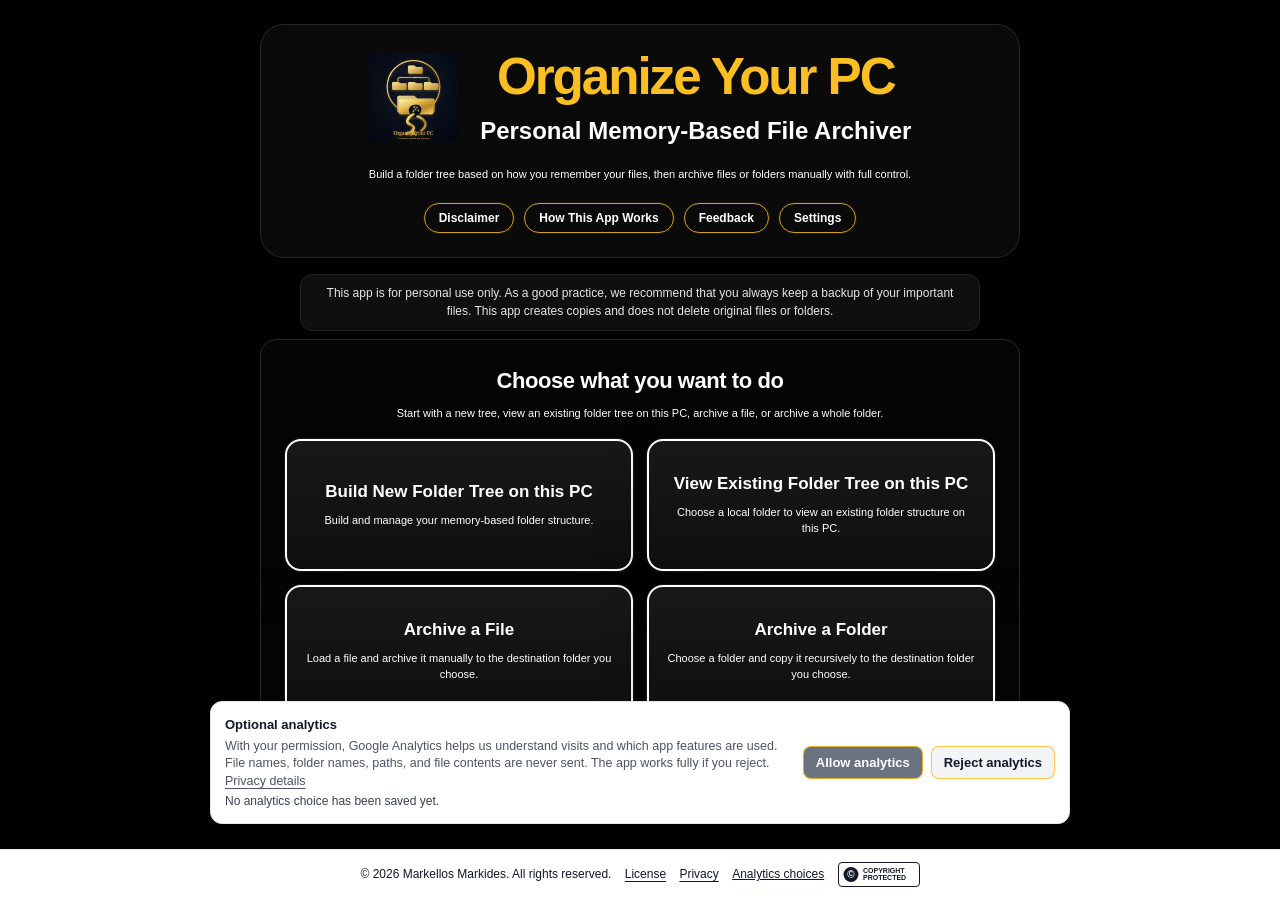
==== index.html @ 55a770fd "Add consent-based usage analytics" ====
<!DOCTYPE html>
<html lang="en">
<head>
  <meta charset="UTF-8" />
  <meta name="viewport" content="width=device-width, initial-scale=1.0" />
 
  <title>Organize Your PC | Personal Memory-Based File Archiver</title>

  <meta name="description" content="A private browser-based file and folder archiving app that helps users build a memory-based folder tree and archive items manually with full user control." />
  <meta name="keywords" content="file organisation, folder tree, file archiving, folder archiving, memory-based organisation, digital information management, personal productivity, local browser app, document management, Personal Memory-Based File Archiver" />
  <meta name="author" content="Markellos Markides" />
  <meta name="robots" content="index, follow, max-image-preview:large" />
  <meta name="theme-color" content="#000000" />
  <meta name="application-name" content="Organize Your PC" />

  <link rel="canonical" href="https://organizeyourpc.com/" />
  <link rel="manifest" href="site.webmanifest" />
  <link rel="license" href="LICENSE.md" />
  <link rel="icon" href="assets/images/organize-your-pc-logo.svg" type="image/svg+xml" />

  <meta property="og:type" content="website" />
  <meta property="og:title" content="Organize Your PC" />
  <meta property="og:description" content="Build a memory-based folder tree and archive files or folders manually with full user control." />
  <meta property="og:url" content="https://organizeyourpc.com/" />
  <meta property="og:site_name" content="Organize Your PC" />
  <meta property="og:locale" content="en_US" />
  <meta property="og:image" content="https://organizeyourpc.com/assets/images/organize-your-pc-social-preview.png" />

  <meta name="twitter:card" content="summary_large_image" />
  <meta name="twitter:title" content="Organize Your PC" />
  <meta name="twitter:description" content="Build a memory-based folder tree and archive files or folders manually with full user control." />
  <meta name="twitter:image" content="https://organizeyourpc.com/assets/images/organize-your-pc-social-preview.png" />

  <script type="application/ld+json">
  {
    "@context": "https://schema.org",
    "@type": "SoftwareApplication",
    "name": "Organize Your PC",
    "alternateName": "Personal Memory-Based File Archiver",
    "applicationCategory": "ProductivityApplication",
    "operatingSystem": "Any modern browser",
    "description": "A local browser-based app for building a memory-based folder tree and archiving files or folders manually with full user control.",
    "creator": {
      "@type": "Person",
      "name": "Markellos Markides"
    },
    "url": "https://organizeyourpc.com/",
    "image": "https://organizeyourpc.com/assets/images/organize-your-pc-social-preview.png",
    "isAccessibleForFree": true
  }
  </script>

  <link rel="stylesheet" href="assets/css/base.css" />
  <link rel="stylesheet" href="assets/css/layout.css" />
  <link rel="stylesheet" href="assets/css/components.css" />
  <link rel="stylesheet" href="assets/css/modals.css" />
  <link rel="stylesheet" href="assets/css/privacy.css" />
  <link rel="stylesheet" href="assets/css/responsive.css" />
</head>

<body>
  <noscript>
    This app needs JavaScript to build folder trees and archive files locally in your browser.
  </noscript>

  <header class="app-header">
    <div class="app-header-inner">
      <div class="app-brand">
        <img class="app-logo" src="assets/images/organize-your-pc-logo.svg" alt="Organize Your PC logo" />

        <div class="app-brand-text">
          <h1>Organize Your PC</h1>
          <p class="app-subtitle">Personal Memory-Based File Archiver</p>
        </div>
      </div>

      <p class="app-intro">
        Build a folder tree based on how you remember your files, then archive files or folders manually with full control.
      </p>

      <div class="header-actions" aria-label="General app actions">
        <button type="button" id="openDisclaimerButton" class="button button-secondary">Disclaimer</button>
        <button type="button" id="openHowItWorksButton" class="button button-secondary">How This App Works</button>
        <button type="button" id="openFeedbackButton" class="button button-secondary">Feedback</button>
        <button type="button" id="openColorThemePickerButton" class="button button-secondary">Settings</button>
      </div>
    </div>
  </header>

  <main class="app-main">
    <section id="mainChoiceScreen" class="screen screen-active" aria-labelledby="mainChoiceTitle">
      <div class="safety-warning main-backup-panel" role="note" aria-label="Backup recommendation">
        <span>This app is for personal use only. As a good practice, we recommend that you always keep a backup of your important files. This app creates copies and does not delete original files or folders.</span>
      </div>

      <div class="screen-card">
        <h2 id="mainChoiceTitle">Choose what you want to do</h2>
        <p>Start with a new tree, view an existing folder tree on this PC, archive a file, or archive a whole folder.</p>

        <div class="choice-grid">
          <button type="button" id="openFolderTreeModeButton" class="choice-card">
            <strong>Build New Folder Tree on this PC</strong>
            <span>Build and manage your memory-based folder structure.</span>
          </button>

          <button type="button" id="openExistingFolderTreeModeButton" class="choice-card">
            <strong>View Existing Folder Tree on this PC</strong>
            <span>Choose a local folder to view an existing folder structure on this PC.</span>
          </button>

          <button type="button" id="openArchiveModeButton" class="choice-card">
            <strong>Archive a File</strong>
            <span>Load a file and archive it manually to the destination folder you choose.</span>
          </button>

          <button type="button" id="openArchiveFolderModeButton" class="choice-card">
            <strong>Archive a Folder</strong>
            <span>Choose a folder and copy it recursively to the destination folder you choose.</span>
          </button>
        </div>
      </div>
    </section>

    <section id="folderTreeScreen" class="screen" aria-labelledby="folderTreeTitle" hidden aria-hidden="true">
      <div class="screen-toolbar">
        <button type="button" class="button button-secondary back-to-main-button">Back to main choices</button>
      </div>

      <section class="work-panel folder-tree-panel">
        <div class="panel-header">
          <div>
            <h2 id="folderTreeTitle">Build New Folder Tree on this PC</h2>
            <p>Build a memory-based folder structure. The first level is fixed; all deeper layers are user-defined.</p>
          </div>

          <button type="button" id="loadExampleTreeButton" class="button button-secondary">Load Example Folder Tree</button>
        </div>

        <div class="guidance-card">
          <strong>Before adding folders, choose one thinking type for the next layer.</strong>
          <span>Chronological, thematic, functional, or role-based. The type guides the folder names.</span>
        </div>

        <div id="treeContainer" class="tree-container" aria-label="Folder tree"></div>

        <section class="structure-section" aria-labelledby="currentStructureTitle">
          <h3 id="currentStructureTitle">Current Structure</h3>
          <pre id="treeOutput" class="structure-output" aria-label="Current folder structure"></pre>

          <div class="action-row">
            <button type="button" id="copyTreeButton" class="button">Copy Folder Tree</button>
            <button type="button" id="importTreeButton" class="button button-secondary">Import Folder Tree</button>
            <button type="button" id="exportTreeButton" class="button button-secondary">Export Folder Tree</button>
            <button type="button" id="createFoldersButton" class="button button-success">Create Folder Tree on PC</button>
          </div>

          <div class="action-row" aria-label="Official template downloads">
            <button type="button" class="button button-secondary template-download-button" data-template-download-id="blank">Download Blank Template</button>
            <button type="button" class="button button-secondary template-download-button" data-template-download-id="default-example">Download Example Template</button>
            <button type="button" class="button button-secondary template-download-button" data-template-download-id="professional-timeline">Download Professional Timeline Template</button>
          </div>

          <input type="file" id="folderTreeImportInput" accept="application/json,.json" hidden />

          <p class="small-note">Folder creation works only in browsers that support direct folder access, such as Chrome or Edge.</p>
        </section>
      </section>
    </section>

    <section id="existingFolderTreeScreen" class="screen" aria-labelledby="existingFolderTreeTitle" hidden aria-hidden="true">
      <div class="screen-toolbar">
        <button type="button" class="button button-secondary back-to-main-button">Back to main choices</button>
      </div>

      <section class="work-panel existing-folder-tree-panel">
        <div class="panel-header">
          <div>
            <h2 id="existingFolderTreeTitle">View Existing Folder Tree on this PC</h2>
            <p>Choose one local folder. The app reads only folder names up to the depth you select.</p>
          </div>
        </div>

        <div class="guidance-card">
          <strong>This mode reads folder names only.</strong>
          <span>It does not open files, scan file content, or read beyond the selected depth.</span>
        </div>

        <section class="structure-section" aria-labelledby="existingTreePreviewTitle">
          <h3 id="existingTreePreviewTitle">Detected Existing Folder Tree</h3>

          <label for="existingTreeDepthSelect">Folder depth to read</label>
          <select id="existingTreeDepthSelect">
            <option value="1">1 level</option>
            <option value="2" selected>2 levels</option>
            <option value="3">3 levels</option>
          </select>

          <div class="action-row">
            <button type="button" id="chooseExistingFolderTreeButton" class="button button-secondary">Choose Root Folder</button>
          </div>

          <pre id="existingTreePreview" class="structure-output" aria-label="Detected existing folder tree">No existing folder tree loaded yet.</pre>

          <div id="existingTreeStatusBox" class="archive-result-box">No folder selected yet.</div>

          <p class="small-note">This feature requires a browser that supports direct folder access, such as Chrome or Edge.</p>
        </section>
      </section>
    </section>

    <section id="archiveFileScreen" class="screen" aria-labelledby="archiveFileTitle" hidden aria-hidden="true">
      <div class="screen-toolbar">
        <button type="button" class="button button-secondary back-to-main-button">Back to main choices</button>
      </div>

      <section class="work-panel archive-panel">
        <div class="panel-header">
          <div>
            <h2 id="archiveFileTitle">Archive a File</h2>
            <p>Load one file, select its folder from the tree, and archive it to that destination.</p>
          </div>
        </div>

        <div class="archive-actions">
          <button type="button" id="chooseArchiveTreeButton" class="button button-secondary">Choose Folder Tree</button>
          <button type="button" id="importFileButton" class="button">Import / Load File</button>
          <button type="button" id="archiveFileButton" class="button button-success">Archive the File</button>
        </div>

        <div class="safety-warning" role="note" aria-label="Backup recommendation">
          <strong>As a good practice, we recommend that you always keep a backup of your important files.</strong>
          <span>Note that this app creates copies and does not delete original files or folders.</span>
        </div>

        <p class="small-note">Create or choose a folder tree before archiving</p>

        <div id="archiveTreeChoicePanel" class="action-row" hidden>
          <label for="archiveTreeDepthSelect">Folder depth to read</label>
          <select id="archiveTreeDepthSelect">
            <option value="1">1 level</option>
            <option value="2" selected>2 levels</option>
            <option value="3">3 levels</option>
          </select>
          <button type="button" id="useArchiveFolderTreeOnPcButton" class="button button-secondary">Use folder tree on this PC</button>
          <button type="button" id="importArchiveTreeButton" class="button button-secondary">Import tree JSON</button>
        </div>

        <input type="file" id="archiveTreeImportInput" accept="application/json,.json" hidden />
        <input type="file" id="archiveFileInput" hidden />

        <section class="file-status-card" aria-labelledby="fileStatusTitle">
          <h3 id="fileStatusTitle">Loaded File</h3>
          <div id="fileStatusBox" class="file-status-box">No file loaded yet.</div>
        </section>

        <section class="advisor-suggestion-card" aria-labelledby="advisorSuggestionTitle">
          <h3 id="advisorSuggestionTitle">Offline Folder Advisor</h3>
          <div id="advisorSuggestionBox" class="advisor-suggestion-box">No file loaded yet.</div>
          <p class="small-note">Uses only filename, extension, basic browser metadata, and the current folder tree. It does not read file content.</p>
        </section>

        <section class="folder-tree-preview-card" aria-labelledby="archiveTreePreviewTitle">
          <h3 id="archiveTreePreviewTitle">Select Archive Destination</h3>
          <div id="archiveTreePreview" class="folder-tree-preview">No folder tree loaded yet.</div>
        </section>

        <section class="archive-result-card" aria-labelledby="archiveResultTitle">
          <h3 id="archiveResultTitle">Archive Result</h3>
          <div id="archiveResultBox" class="archive-result-box">No archive action yet.</div>
        </section>
      </section>
    </section>

    <section id="archiveFolderScreen" class="screen" aria-labelledby="archiveFolderTitle" hidden aria-hidden="true">
      <div class="screen-toolbar">
        <button type="button" class="button button-secondary back-to-main-button">Back to main choices</button>
      </div>

      <section class="work-panel archive-panel">
        <div class="panel-header">
          <div>
            <h2 id="archiveFolderTitle">Archive a Folder</h2>
            <p>Choose one folder, select its destination from the tree, and archive a recursive copy there.</p>
          </div>
        </div>

        <div class="archive-actions">
          <button type="button" id="chooseFolderArchiveTreeButton" class="button button-secondary">Choose Folder Tree</button>
          <button type="button" id="chooseFolderToArchiveButton" class="button">Choose Folder to Archive</button>
          <button type="button" id="archiveFolderButton" class="button button-success">Archive the Folder</button>
        </div>

        <div class="safety-warning" role="note" aria-label="Backup recommendation">
          <strong>As a good practice, we recommend that you always keep a backup of your important files.</strong>
          <span>Note that this app creates copies and does not delete original files or folders.</span>
        </div>

        <p class="small-note">This copies the selected folder and its contents. It does not delete or move the original folder.</p>

        <div id="folderArchiveTreeChoicePanel" class="action-row" hidden>
          <label for="folderArchiveTreeDepthSelect">Folder depth to read</label>
          <select id="folderArchiveTreeDepthSelect">
            <option value="1">1 level</option>
            <option value="2" selected>2 levels</option>
            <option value="3">3 levels</option>
          </select>
          <button type="button" id="useFolderArchiveTreeOnPcButton" class="button button-secondary">Use folder tree on this PC</button>
          <button type="button" id="importFolderArchiveTreeButton" class="button button-secondary">Import tree JSON</button>
        </div>

        <input type="file" id="folderArchiveTreeImportInput" accept="application/json,.json" hidden />

        <section class="file-status-card" aria-labelledby="folderArchiveStatusTitle">
          <h3 id="folderArchiveStatusTitle">Loaded Folder</h3>
          <div id="folderArchiveStatusBox" class="file-status-box">No folder loaded yet.</div>
        </section>

        <section class="folder-tree-preview-card" aria-labelledby="folderArchiveTreePreviewTitle">
          <h3 id="folderArchiveTreePreviewTitle">Select Archive Destination</h3>
          <div id="folderArchiveTreePreview" class="folder-tree-preview">No folder tree loaded yet.</div>
        </section>

        <section class="archive-result-card" aria-labelledby="folderArchiveResultTitle">
          <h3 id="folderArchiveResultTitle">Archive Result</h3>
          <div id="folderArchiveResultBox" class="archive-result-box">No archive action yet.</div>
        </section>
      </section>
    </section>
  </main>

  <div id="folderModal" class="modal" role="dialog" aria-modal="true" aria-labelledby="folderModalTitle" hidden>
    <div class="modal-card">
      <div class="modal-title-row">
        <h2 id="folderModalTitle">Add Folder</h2>
        <button type="button" id="closeFolderModalButton" class="icon-button" aria-label="Close add folder modal">×</button>
      </div>

      <p id="folderModalContext" class="modal-context"></p>

      <label for="thinkingTypeSelect">Thinking type for this layer</label>
      <select id="thinkingTypeSelect">
        <option value="001_CHRONOLOGICAL">001 - Chronological</option>
        <option value="002_THEMATIC">002 - Thematic</option>
        <option value="003_FUNCTIONAL">003 - Functional</option>
        <option value="004_ROLE_BASED">004 - Role-based</option>
      </select>

      <div id="fixedThinkingType" class="fixed-type" hidden></div>

      <label id="folderNameLabel" for="folderNameInput">Folder name</label>
      <input type="text" id="folderNameInput" />

      <div id="examplesBox" class="examples-box"></div>

      <div class="modal-actions">
        <button type="button" id="confirmAddFolderButton" class="button">Add</button>
        <button type="button" id="cancelAddFolderButton" class="button button-secondary">Cancel</button>
      </div>
    </div>
  </div>

  <div id="disclaimerModal" class="modal" role="dialog" aria-modal="true" aria-labelledby="disclaimerTitle" hidden>
    <div class="modal-card">
      <div class="modal-title-row">
        <h2 id="disclaimerTitle">Disclaimer</h2>
        <button type="button" class="icon-button close-modal-button" data-modal-id="disclaimerModal" aria-label="Close disclaimer">×</button>
      </div>

      <div class="modal-content">
        <p>Organize Your PC is a personal memory-based file and folder organizing and archiving app.</p>
        <p>It does not delete, upload, rename, modify, or automatically move files or folders.</p>
        <p>Optional Google Analytics usage statistics are loaded only after the user allows them. File names, folder names, paths, and file contents are never included in the app's analytics events.</p>
        <p>The app can archive a loaded file or chosen folder only after the user chooses a destination folder and gives browser permission.</p>
        <p>As a good practice, we recommend that you always keep a backup of your important files. Note that this app creates copies and does not delete original files or folders.</p>
        <p>All file and folder operations are performed at the user's own risk. To the fullest extent permitted by applicable law, the developer and contributors are not responsible for file loss, data loss, corruption, incomplete copies, or other damage resulting from use of the app.</p>
      </div>

      <div class="modal-actions">
        <button type="button" class="button button-secondary close-modal-button" data-modal-id="disclaimerModal">Close</button>
      </div>
    </div>
  </div>

  <div id="howItWorksModal" class="modal" role="dialog" aria-modal="true" aria-labelledby="howItWorksTitle" hidden>
    <div class="modal-card">
      <div class="modal-title-row">
        <h2 id="howItWorksTitle">How This App Works</h2>
        <button type="button" class="icon-button close-modal-button" data-modal-id="howItWorksModal" aria-label="Close how this app works">×</button>
      </div>

      <div class="modal-content">
        <p>The app has four main choices.</p>
        <ol>
          <li><strong>Build New Folder Tree on this PC:</strong> create and manage your memory-based folder structure.</li>
          <li><strong>View Existing Folder Tree on this PC:</strong> choose a local folder and build the folder tree up to the depth you select.</li>
          <li><strong>Archive a File:</strong> load a file, select a destination from the folder tree, and archive it there with your permission.</li>
          <li><strong>Archive a Folder:</strong> choose a folder, select a destination from the folder tree, and archive a recursive copy there with your permission.</li>
        </ol>
        <p>Only one mode is active at a time.</p>
      </div>

      <div class="modal-actions">
        <button type="button" class="button button-secondary close-modal-button" data-modal-id="howItWorksModal">Close</button>
      </div>
    </div>
  </div>

  <div id="feedbackModal" class="modal" role="dialog" aria-modal="true" aria-labelledby="feedbackModalTitle" hidden>
    <div class="modal-card">
      <div class="modal-title-row">
        <h2 id="feedbackModalTitle">Feedback</h2>
        <button type="button" id="closeFeedbackButton" class="icon-button" aria-label="Close feedback form">×</button>
      </div>

      <div class="feedback-intro">
        <strong>Found a bug? Have a suggestion?</strong>
        <span>Please write a quick note. Thank you!</span>
      </div>

      <label for="feedbackMessage">Message</label>
      <textarea id="feedbackMessage" placeholder="Write your feedback here..."></textarea>

      <label for="feedbackEmail">Email optional</label>
      <input type="email" id="feedbackEmail" placeholder="you@example.com" />

      <div class="modal-actions">
        <button type="button" id="sendFeedbackButton" class="button">Send feedback</button>
        <button type="button" id="cancelFeedbackButton" class="button button-secondary">Cancel</button>
      </div>
    </div>
  </div>

  <section id="privacyNotice" class="privacy-notice" role="region" aria-labelledby="analyticsConsentTitle" hidden>
    <div class="privacy-content">
      <strong id="analyticsConsentTitle">Optional analytics</strong>
      <p>With your permission, Google Analytics helps us understand visits and which app features are used. File names, folder names, paths, and file contents are never sent. The app works fully if you reject. <a href="PRIVACY.md">Privacy details</a></p>
      <p id="analyticsConsentStatus" class="analytics-consent-status"></p>
    </div>

    <div class="privacy-actions">
      <button type="button" id="allowAnalyticsButton" class="button">Allow analytics</button>
      <button type="button" id="rejectAnalyticsButton" class="button button-secondary">Reject analytics</button>
    </div>
  </section>

  <footer class="app-footer">
    <p>
      © 2026 Markellos Markides. All rights reserved.
      <a href="LICENSE.md">License</a>
      <a href="PRIVACY.md">Privacy</a>
      <button type="button" id="openAnalyticsPreferencesButton" class="footer-link-button">Analytics choices</button>
      <a class="copyrighted-badge" title="Copyright protected" href="LICENSE.md"><img alt="Copyright protected" width="125" height="25" src="assets/images/local-copyright-protected-badge.svg" /></a>
    </p>
  </footer>

  <script src="assets/js/app-state.js" defer></script>
  <script src="assets/js/utils.js" defer></script>
  <script src="assets/js/error-messages.js" defer></script>
  <script src="assets/js/browser-support.js" defer></script>
  <script src="assets/js/accessibility.js" defer></script>
  <script src="assets/js/app-navigation.js" defer></script>

  <script src="assets/js/folder-tree.js" defer></script>
  <script src="assets/js/folder-tree-codes.js" defer></script>
  <script src="assets/js/folder-tree-render.js" defer></script>
  <script src="assets/js/folder-tree-import.js" defer></script>
  <script src="assets/js/folder-tree-export.js" defer></script>
  <script src="assets/js/folder-tree-templates.js" defer></script>
  <script src="assets/js/folder-tree-existing.js" defer></script>
  <script src="assets/js/folder-creation.js" defer></script>

  <script src="assets/js/file-advisor.js" defer></script>
  <script src="assets/js/file-import.js" defer></script>
  <script src="assets/js/archive-operation.js" defer></script>
  <script src="assets/js/file-archive.js" defer></script>
  <script src="assets/js/folder-archive.js" defer></script>

  <script src="assets/js/modals.js" defer></script>
  <script src="assets/js/feedback.js" defer></script>
  <script src="assets/js/analytics.js" defer></script>
  <script src="assets/js/privacy-notice.js" defer></script>
  <script src="assets/js/app-init.js" defer></script>
  <script src="assets/js/color-theme-picker.js" defer></script>
</body>
</html>
---- assets/css/base.css ----
/* Base tokens, reset, and typography. */

:root {
  --app-bg: #000000;
  --app-surface: #0a0a0a;
  --app-surface-soft: #111111;
  --app-surface-muted: #171717;
  --app-border: #404040;
  --app-border-soft: #262626;

  --app-text: #ffffff;
  --app-muted: #ffffff;
  --app-muted-strong: #ffffff;

  --app-primary: #6b7280;
  --app-primary-hover: #9ca3af;
  --app-secondary-bg: #111111;
  --app-secondary-hover: #171717;
  --app-success: #166534;
  --app-success-hover: #14532d;
  --app-danger: #b91c1c;
  --app-danger-hover: #7f1d1d;
  --app-focus: #2563eb;

  --app-radius-xl: 24px;
  --app-radius: 16px;
  --app-radius-sm: 12px;
  --app-radius-xs: 8px;

  --app-width: 760px;
  --app-footer-space: 76px;
  --app-font: "Segoe UI", Roboto, Arial, sans-serif;
  --app-mono: "Segoe UI Mono", Consolas, monospace;
}

* {
  box-sizing: border-box;
}

html {
  -webkit-text-size-adjust: 100%;
  text-size-adjust: 100%;
}

body {
  margin: 0;
  min-height: 100vh;
  padding-bottom: var(--app-footer-space);
  background: var(--app-bg);
  color: var(--app-text);
  font-family: var(--app-font);
  line-height: 1.5;
  overflow-x: hidden;
}

img,
svg {
  max-width: 100%;
}

[hidden] {
  display: none !important;
}

noscript {
  display: block;
  width: min(var(--app-width), calc(100% - 40px));
  margin: 16px auto 0;
  padding: 12px 14px;
  border: 1px solid var(--app-border);
  border-radius: var(--app-radius-sm);
  background: var(--app-surface-soft);
  color: var(--app-text);
}

a {
  color: inherit;
  text-decoration: underline;
  text-underline-offset: 3px;
}

h1,
h2,
h3,
p {
  margin-top: 0;
}

button,
input,
select,
textarea {
  font: inherit;
}

button,
.choice-card {
  cursor: pointer;
}

button:focus-visible,
input:focus-visible,
select:focus-visible,
textarea:focus-visible,
.choice-card:focus-visible {
  outline: 3px solid rgba(37, 99, 235, 0.36);
  outline-offset: 2px;
}
---- assets/css/layout.css ----
/* Layout rules for header, screens, work panels, and footer. */

.app-header {
  padding: 24px 20px 8px;
}

.app-header-inner {
  width: min(760px, calc(100% - 40px));
  margin: 0 auto;
  display: grid;
  gap: 20px;
  padding: 24px 26px;
  background: var(--app-surface);
  border: 1px solid var(--app-border-soft);
  border-radius: var(--app-radius-xl);
}

.app-brand {
  display: flex;
  align-items: center;
  justify-content: center;
  gap: 22px;
  min-width: 0;
}

.app-logo {
  width: clamp(58px, 7vw, 96px);
  height: auto;
  flex: 0 0 auto;
}

.app-brand-text {
  min-width: 0;
  max-width: 100%;
  display: flex;
  flex-direction: column;
  justify-content: center;
  align-items: center;
  text-align: center;
}

.app-brand h1 {
  max-width: 920px;
  margin: 0 0 12px;
  color: #fbbf24;
  font-size: clamp(30px, 4vw, 52px);
  line-height: 1.08;
  letter-spacing: -0.04em;
  font-weight: 850;
  white-space: normal;
  text-wrap: balance;
}

.app-subtitle {
  margin: 0;
  color: var(--app-muted-strong);
  font-size: clamp(17px, 2vw, 24px);
  font-weight: 650;
  line-height: 1.25;
  text-align: center;
}

.app-intro {
  max-width: 820px;
  margin: 0 auto;
  color: var(--app-muted);
  font-size: 14px;
  text-align: center;
}

.header-actions {
  display: flex;
  flex-wrap: wrap;
  justify-content: center;
  gap: 10px;
}

.header-actions #openColorThemePickerButton {
  position: relative;
  z-index: 120;
}

body.modal-open .header-actions #openColorThemePickerButton {
  position: fixed;
  top: max(56px, calc((100vh - min(84vh, 760px)) / 2 + 26px));
  right: max(18px, calc((100vw - min(760px, calc(100vw - 36px))) / 2 - 126px));
  transform: none;
  z-index: 100;
}

.app-main {
  width: min(760px, calc(100% - 40px));
  margin: 0 auto 28px;
}

.screen {
  width: 100%;
}

.screen-card,
.work-panel {
  width: min(760px, 100%);
  background: var(--app-surface);
  border: 1px solid var(--app-border-soft);
  border-radius: var(--app-radius);
}

.screen-card {
  margin: 8px auto 24px;
  padding: 24px;
  text-align: center;
  background: #050505;
  border-color: var(--app-border-soft);
}

.screen-card h2,
.work-panel h2 {
  margin: 0 0 8px;
  color: var(--app-text);
  font-size: 22px;
  letter-spacing: -0.02em;
  text-align: center;
}

.screen-card h2 {
  color: var(--app-text);
  font-weight: 850;
}

.screen-card p {
  max-width: 620px;
  margin: 0 auto;
  color: var(--app-muted-strong);
  font-size: 14px;
  text-align: center;
}

.work-panel p {
  max-width: 720px;
  margin-left: auto;
  margin-right: auto;
  color: var(--app-muted);
  font-size: 14px;
  text-align: center;
}

.choice-grid {
  display: grid;
  grid-template-columns: repeat(2, minmax(0, 1fr));
  gap: 14px;
  margin-top: 18px;
}

.screen-toolbar {
  display: flex;
  justify-content: center;
  margin: 18px 0 12px;
}

.work-panel {
  margin: 0 auto 28px;
  padding: 20px;
  text-align: center;
}

.panel-header {
  display: grid;
  justify-items: center;
  gap: 14px;
  margin-bottom: 16px;
  text-align: center;
}

.panel-header > div {
  display: grid;
  justify-items: center;
  text-align: center;
}

.structure-section {
  margin-top: 18px;
  padding-top: 16px;
  border-top: 1px solid var(--app-border-soft);
  text-align: center;
}

.structure-section h3,
.file-status-card h3,
.folder-tree-preview-card h3,
.archive-result-card h3 {
  margin: 0 0 8px;
  color: var(--app-text);
  font-size: 15px;
  text-align: center;
}

.action-row,
.archive-actions {
  display: flex;
  flex-wrap: wrap;
  justify-content: center;
  gap: 8px;
  margin-top: 12px;
}

.file-status-card,
.folder-tree-preview-card,
.archive-result-card {
  margin-top: 14px;
  text-align: center;
}

.app-footer {
  position: fixed;
  left: 0;
  right: 0;
  bottom: 0;
  z-index: 25;
  padding: 10px 18px 12px;
  background: #ffffff;
  border-top: 1px solid #e5e7eb;
  color: #111827;
  text-align: center;
  font-size: 12px;
}

.app-footer p {
  margin: 0;
}

.app-footer a {
  margin-left: 10px;
  color: #111827;
}

.copyrighted-badge {
  display: inline-flex;
  align-items: center;
  vertical-align: middle;
  line-height: 0;
}

.copyrighted-badge img {
  display: block;
  width: 82px;
  height: 25px;
}
---- assets/css/components.css ----
/* Reusable UI components: buttons, cards, forms, tree nodes, outputs, and status boxes. */

.button,
button {
  display: inline-flex;
  align-items: center;
  justify-content: center;
  gap: 7px;
  width: auto;
  max-width: 100%;
  min-height: 36px;
  padding: 8px 12px;
  background: var(--app-primary);
  color: #ffffff;
  border: 1px solid #ffffff;
  border-radius: var(--app-radius-xs);
  box-shadow: none;
  font-size: 13px;
  font-weight: 700;
  line-height: 1.2;
  text-align: center;
  text-decoration: none;
}

.button:hover,
button:hover {
  background: var(--app-primary-hover);
  border-color: #ffffff;
  color: #000000;
}

.button-secondary {
  background: var(--app-secondary-bg);
  color: var(--app-text);
  border-color: #ffffff;
}

.button-secondary:hover {
  background: var(--app-secondary-hover);
  border-color: #ffffff;
  color: var(--app-text);
}

.button-success {
  background: var(--app-success);
  border-color: #ffffff;
  color: #ffffff;
}

.button-success:hover {
  background: var(--app-success-hover);
  border-color: #ffffff;
  color: #ffffff;
}

.button-danger {
  background: var(--app-danger);
  border-color: #ffffff;
  color: #ffffff;
}

.button-danger:hover {
  background: var(--app-danger-hover);
  border-color: #ffffff;
  color: #ffffff;
}

.header-actions .button {
  min-height: 34px;
  padding: 7px 14px;
  background: transparent;
  color: var(--app-muted-strong);
  border-color: #ffffff;
  border-radius: 999px;
  font-size: 12.5px;
  font-weight: 650;
}

.header-actions .button:hover {
  background: var(--app-surface-muted);
  color: var(--app-text);
  border-color: #ffffff;
}

.choice-card {
  display: grid;
  align-content: center;
  justify-items: center;
  gap: 10px;
  min-height: 132px;
  padding: 18px;
  text-align: center;
  background: linear-gradient(180deg, #181818 0%, #0f0f0f 100%);
  color: var(--app-text);
  border: 2px solid #ffffff;
  border-radius: var(--app-radius);
  box-shadow: 0 0 0 1px rgba(255, 255, 255, 0.08), 0 18px 44px rgba(0, 0, 0, 0.35);
}

.choice-card:hover {
  background: linear-gradient(180deg, #202020 0%, #121212 100%);
  border-color: #ffffff;
  color: var(--app-text);
}

.choice-card:hover strong {
  color: var(--app-text);
}

.choice-card:hover span {
  color: var(--app-muted-strong);
}

.choice-card strong {
  color: var(--app-text);
  font-size: 17px;
  text-align: center;
}

.choice-card span {
  max-width: 320px;
  color: var(--app-muted-strong);
  font-size: 13px;
  font-weight: 500;
  line-height: 1.45;
  text-align: center;
}

.guidance-card,
.file-status-box,
.advisor-suggestion-box,
.folder-tree-preview,
.archive-result-box,
.structure-output,
.examples-box,
.fixed-type {
  background: var(--app-surface-soft);
  border: 1px solid var(--app-border-soft);
  border-radius: var(--app-radius-sm);
  color: var(--app-text);
}

.guidance-card {
  display: grid;
  justify-items: center;
  gap: 4px;
  padding: 12px;
  margin-bottom: 14px;
  text-align: center;
}

.safety-warning {
  display: grid;
  justify-items: center;
  gap: 4px;
  margin: 12px 0 4px;
  padding: 12px;
  border: 1px solid #f59e0b;
  border-radius: var(--app-radius-sm);
  background: rgba(245, 158, 11, 0.1);
  color: var(--app-text);
  text-align: center;
}

.safety-warning strong {
  color: #fbbf24;
}

.safety-warning span {
  color: var(--app-muted);
  font-size: 12.5px;
  line-height: 1.45;
}

.main-backup-panel {
  width: min(680px, 100%);
  margin: 8px auto 0;
  padding: 10px 14px;
  border-color: var(--app-border-soft);
  background: var(--app-surface-soft);
  opacity: 0.9;
}

.main-backup-panel span {
  color: var(--app-muted-strong);
  font-size: 12px;
}

.guidance-card strong {
  font-size: 13px;
  text-align: center;
}

.guidance-card span,
.small-note,
.file-status-box,
.advisor-suggestion-box,
.archive-result-box {
  color: var(--app-muted);
  font-size: 12.5px;
  line-height: 1.45;
  text-align: center;
}

.tree-container {
  padding: 2px 0 0;
  text-align: left;
}

.tree-children {
  margin-left: 16px;
  padding-left: 10px;
  border-left: 1px solid var(--app-border-soft);
}

.tree-node {
  display: flex;
  align-items: center;
  justify-content: space-between;
  gap: 8px;
  max-width: 100%;
  margin: 1px 0;
  padding: 4px 7px;
  background: transparent;
  border: 1px solid transparent;
  border-radius: var(--app-radius-xs);
}

.tree-node:hover {
  background: rgba(255, 255, 255, 0.05);
  border-color: var(--app-border-soft);
}

.main-category-node {
  margin-top: 5px;
  border-left: 2px solid var(--app-primary);
  background: rgba(255, 255, 255, 0.025);
}

.node-content {
  display: inline-flex;
  align-items: center;
  gap: 7px;
  min-width: 0;
}

.node-name {
  color: var(--app-text);
  font-size: 12.5px;
  font-weight: 520;
  white-space: nowrap;
}

.main-category-node .node-name {
  font-size: 13px;
  font-weight: 620;
}

.folder-display-code {
  display: inline-flex;
  align-items: center;
  justify-content: center;
  flex-shrink: 0;
  padding: 1px 6px;
  border-radius: 999px;
  background: #171717;
  color: #e5e5e5;
  border: 1px solid var(--app-border);
  font-family: var(--app-mono);
  font-size: 10px;
  font-weight: 520;
  letter-spacing: 0;
}

.node-actions {
  display: inline-flex;
  align-items: center;
  gap: 4px;
  flex-shrink: 0;
}

.node-actions button {
  width: 24px;
  min-width: 24px;
  height: 24px;
  min-height: 24px;
  padding: 0;
  background: transparent;
  border: 1px solid transparent;
  color: var(--app-muted-strong);
  font-size: 15px;
  font-weight: 650;
}

.node-actions button:hover {
  background: var(--app-surface-muted);
  color: var(--app-text);
}

.node-actions button.danger:hover {
  color: #fca5a5;
}

.structure-output,
.folder-tree-preview {
  min-height: 170px;
  max-height: 360px;
  overflow: auto;
  padding: 13px;
  background: #000000;
  font-family: var(--app-mono);
  font-size: 12px;
  line-height: 1.55;
  text-align: left;
}

.structure-output {
  white-space: pre-wrap;
}

.archive-tree-instruction,
.archive-selected-status {
  margin: 0 0 10px;
  color: var(--app-muted);
  font-family: var(--app-font);
  font-size: 12.5px;
  line-height: 1.45;
  text-align: center;
}

.archive-selected-status {
  margin: 12px 0 0;
  padding: 10px;
  background: var(--app-surface-soft);
  border: 1px solid var(--app-border-soft);
  border-radius: var(--app-radius-xs);
  color: var(--app-muted-strong);
}

.archive-tree-selectable {
  display: grid;
  gap: 2px;
}

.archive-tree-children {
  margin-left: 16px;
  padding-left: 10px;
  border-left: 1px solid var(--app-border-soft);
}

.archive-destination-button {
  display: inline-flex;
  justify-content: flex-start;
  width: 100%;
  min-height: 30px;
  margin: 1px 0;
  padding: 5px 8px;
  background: transparent;
  color: var(--app-text);
  border: 1px solid transparent;
  border-radius: var(--app-radius-xs);
  font-family: var(--app-font);
  font-size: 12.5px;
  font-weight: 520;
  text-align: left;
}

.archive-destination-button:hover,
.archive-destination-button.archive-destination-selected {
  background: rgba(255, 255, 255, 0.08);
  border-color: #ffffff;
  color: var(--app-text);
}

.archive-main-destination {
  font-weight: 650;
}

.file-status-box,
.advisor-suggestion-box,
.archive-result-box {
  min-height: 48px;
  padding: 12px;
  text-align: center;
}

.advisor-suggestion-box {
  display: grid;
  justify-items: center;
  gap: 8px;
}

.advisor-use-button {
  margin-top: 3px;
}

label {
  display: block;
  margin: 12px 0 5px;
  color: var(--app-text);
  font-size: 12.5px;
  font-weight: 700;
  text-align: center;
}

input,
select,
textarea {
  width: 100%;
  padding: 9px 10px;
  background: #000000;
  color: var(--app-text);
  border: 1px solid var(--app-border);
  border-radius: var(--app-radius-xs);
  font-size: 13px;
  line-height: 1.35;
  text-align: center;
}

textarea {
  min-height: 100px;
  resize: vertical;
}

input::placeholder,
textarea::placeholder {
  color: #a3a3a3;
  text-align: center;
}

.examples-box {
  margin-top: 10px;
  padding: 10px;
  color: var(--app-muted);
  font-size: 12.5px;
  text-align: center;
}

.fixed-type {
  margin-top: 10px;
  padding: 10px;
  color: var(--app-muted);
  font-size: 12.5px;
  text-align: center;
}
---- assets/css/modals.css ----
/* Modal and feedback styling. */

.modal {
  position: fixed;
  inset: 0;
  z-index: 80;
  display: flex;
  align-items: center;
  justify-content: center;
  padding: 18px;
  background: rgba(0, 0, 0, 0.72);
}

.modal-card {
  width: min(760px, 100%);
  max-height: min(84vh, 760px);
  overflow-y: auto;
  padding: 20px;
  background: var(--app-surface);
  color: var(--app-text);
  border: 1px solid var(--app-border-soft);
  border-radius: var(--app-radius);
}

.modal-title-row {
  display: flex;
  justify-content: space-between;
  align-items: flex-start;
  gap: 12px;
}

.modal-title-row h2 {
  margin: 0 0 10px;
  font-size: 20px;
}

.icon-button {
  min-height: 32px;
  padding: 4px 8px;
  background: transparent;
  color: var(--app-muted-strong);
  border: 1px solid transparent;
  font-size: 24px;
  line-height: 1;
}

.icon-button:hover {
  background: var(--app-surface-muted);
  color: var(--app-text);
}

.modal-content,
.modal-context,
.feedback-intro {
  color: var(--app-muted-strong);
  font-size: 13px;
  line-height: 1.5;
}

.modal-content {
  display: grid;
  gap: 8px;
  margin: 14px 0 16px;
}

.modal-content p {
  margin: 0;
}

.modal-content ol {
  margin: 0 0 0 22px;
  padding: 0;
}

.modal-content li {
  margin-bottom: 6px;
}

.modal-actions {
  display: flex;
  flex-wrap: wrap;
  gap: 8px;
  margin-top: 12px;
}

.feedback-intro {
  display: grid;
  gap: 4px;
  padding: 12px;
  background: var(--app-surface-soft);
  border: 1px solid var(--app-border-soft);
  border-radius: var(--app-radius-sm);
}

body #colorThemePickerModal {
  bottom: var(--app-footer-space);
}

body #colorThemePickerModal .ctp-card {
  max-height: 100%;
}
---- assets/css/privacy.css ----
/* Privacy notice. */

.privacy-notice {
  position: fixed;
  left: 14px;
  right: 14px;
  bottom: var(--app-footer-space);
  z-index: 70;
  width: min(860px, calc(100% - 28px));
  margin: 0 auto;
  display: grid;
  grid-template-columns: minmax(0, 1fr) auto;
  gap: 14px;
  align-items: center;
  padding: 13px 14px;
  background: #ffffff;
  color: #111827;
  border: 1px solid #e5e7eb;
  border-radius: var(--app-radius-sm);
}

.privacy-content {
  display: grid;
  gap: 3px;
}

.privacy-content strong {
  font-size: 13px;
}

.privacy-content p {
  margin: 0;
  color: #4b5563;
  font-size: 12.5px;
  line-height: 1.4;
}

.privacy-content .analytics-consent-status {
  color: #374151;
  font-size: 12px;
}

.privacy-actions {
  display: flex;
  flex-wrap: wrap;
  gap: 8px;
}

.privacy-notice .button-secondary {
  background: #f3f4f6;
  color: #111827;
  border-color: #d1d5db;
}

.footer-link-button {
  margin-left: 10px;
  padding: 0;
  background: transparent;
  color: #111827;
  border: 0;
  font: inherit;
  text-decoration: underline;
  cursor: pointer;
}
---- assets/css/responsive.css ----
/* Responsive rules for the final single-mode app layout. */

@media (max-width: 1100px) {
  .app-header-inner,
  .app-main {
    width: min(100% - 32px, 760px);
  }

  .choice-grid {
    grid-template-columns: 1fr;
  }
}

@media (max-width: 720px) {
  body {
    --app-footer-space: 70px;
  }

  .app-header {
    padding: 12px 10px 10px;
  }

  .app-header-inner,
  .app-main {
    width: min(100% - 20px, 760px);
  }

  .app-header-inner {
    padding: 16px;
    border-radius: 18px;
    gap: 18px;
  }

  .app-brand {
    display: grid;
    grid-template-columns: 76px minmax(0, 1fr);
    align-items: center;
    justify-content: center;
    gap: 10px;
    width: 100%;
  }

  .app-logo {
    width: 76px;
    justify-self: center;
  }

  .app-brand-text {
    min-width: 0;
    width: 100%;
    align-items: center;
    text-align: center;
  }

  .app-brand h1 {
    width: 100%;
    margin-bottom: 10px;
    font-size: clamp(30px, 8.8vw, 44px);
    line-height: 1.04;
    letter-spacing: -0.055em;
    white-space: normal;
    overflow-wrap: normal;
  }

  .app-subtitle {
    max-width: 100%;
    font-size: clamp(18px, 4.8vw, 22px);
    line-height: 1.25;
  }

  .app-intro {
    max-width: 100%;
    font-size: 17px;
    line-height: 1.55;
  }

  .header-actions {
    display: flex;
    flex-wrap: wrap;
    justify-content: center;
    gap: 8px;
    width: 100%;
  }

  .header-actions button {
    width: auto;
    flex: 1 1 120px;
    min-height: 38px;
    justify-content: center;
  }

  .action-row,
  .archive-actions,
  .modal-actions,
  .privacy-actions {
    display: grid;
    grid-template-columns: 1fr;
    width: 100%;
  }

  .action-row button,
  .archive-actions button,
  .modal-actions button,
  .privacy-actions button {
    width: 100%;
    justify-content: center;
  }

  .screen-card,
  .work-panel {
    padding: 18px;
    border-radius: 18px;
  }

  .screen-card h2,
  .work-panel h2 {
    font-size: clamp(26px, 7vw, 36px);
    line-height: 1.15;
  }

  .screen-card p,
  .work-panel p {
    font-size: 18px;
    line-height: 1.55;
  }

  .choice-card {
    min-height: 190px;
    padding: 22px;
  }

  .choice-card strong {
    font-size: 24px;
  }

  .choice-card span {
    font-size: 18px;
    line-height: 1.45;
  }

  .panel-header {
    display: grid;
    gap: 10px;
  }

  .tree-node {
    align-items: flex-start;
    padding: 8px 9px;
  }

  .node-content {
    min-width: 0;
    flex: 1 1 auto;
  }

  .node-name,
  .structure-output,
  .folder-tree-preview,
  .file-status-box,
  .archive-result-box {
    white-space: normal;
    word-break: break-word;
    overflow-wrap: anywhere;
  }

  .node-actions {
    flex: 0 0 auto;
  }

  .node-actions button {
    width: 28px;
    min-width: 28px;
    height: 28px;
    padding: 0;
  }

  input,
  select,
  textarea,
  button {
    font-size: 16px;
  }

  .modal {
    align-items: flex-start;
    padding: 12px;
    overflow-y: auto;
  }

  .modal-card {
    padding: 16px;
    border-radius: 14px;
  }

  .privacy-notice {
    left: 10px;
    right: 10px;
    bottom: var(--app-footer-space);
    width: auto;
    grid-template-columns: 1fr;
  }

  .app-footer {
    position: fixed;
    left: 0;
    right: 0;
    bottom: 0;
    margin-top: 0;
    padding: 6px 10px 8px;
    line-height: 1.25;
    font-size: 11px;
  }

  .app-footer p {
    display: flex;
    flex-wrap: wrap;
    justify-content: center;
    align-items: center;
    gap: 3px 9px;
  }

  .app-footer a {
    margin-left: 0;
  }

  .footer-link-button {
    margin-left: 0;
  }

  .copyrighted-badge img {
    width: 92px;
    height: auto;
  }
}

@media (max-width: 420px) {
  .app-brand {
    grid-template-columns: 64px minmax(0, 1fr);
    gap: 8px;
  }

  .app-logo {
    width: 64px;
  }

  .app-brand h1 {
    font-size: clamp(28px, 8.6vw, 36px);
  }

  .app-subtitle {
    font-size: clamp(17px, 4.7vw, 20px);
  }

  .screen-card,
  .work-panel {
    padding: 16px;
  }
}

.button,
button,
.button-secondary,
.button-success,
.button-danger,
.header-actions .button,
.node-actions button,
.icon-button,
.privacy-notice .button-secondary {
  border-color: rgba(251, 191, 36, 0.82);
  box-shadow: 0 0 0 1px rgba(251, 191, 36, 0.08);
}

.button:hover,
button:hover,
.button-secondary:hover,
.button-success:hover,
.button-danger:hover,
.header-actions .button:hover,
.node-actions button:hover,
.icon-button:hover,
.privacy-notice .button-secondary:hover {
  border-color: #fbbf24;
  box-shadow: 0 0 0 1px rgba(251, 191, 36, 0.18), 0 0 14px rgba(251, 191, 36, 0.22);
}

.modal-card {
  border-color: rgba(251, 191, 36, 0.78);
  box-shadow: 0 0 0 1px rgba(251, 191, 36, 0.16), 0 0 22px rgba(251, 191, 36, 0.14), 0 24px 70px rgba(0, 0, 0, 0.42);
}

.structure-output,
.folder-tree-preview {
  width: min(760px, 100%);
  margin-left: auto;
  margin-right: auto;
}
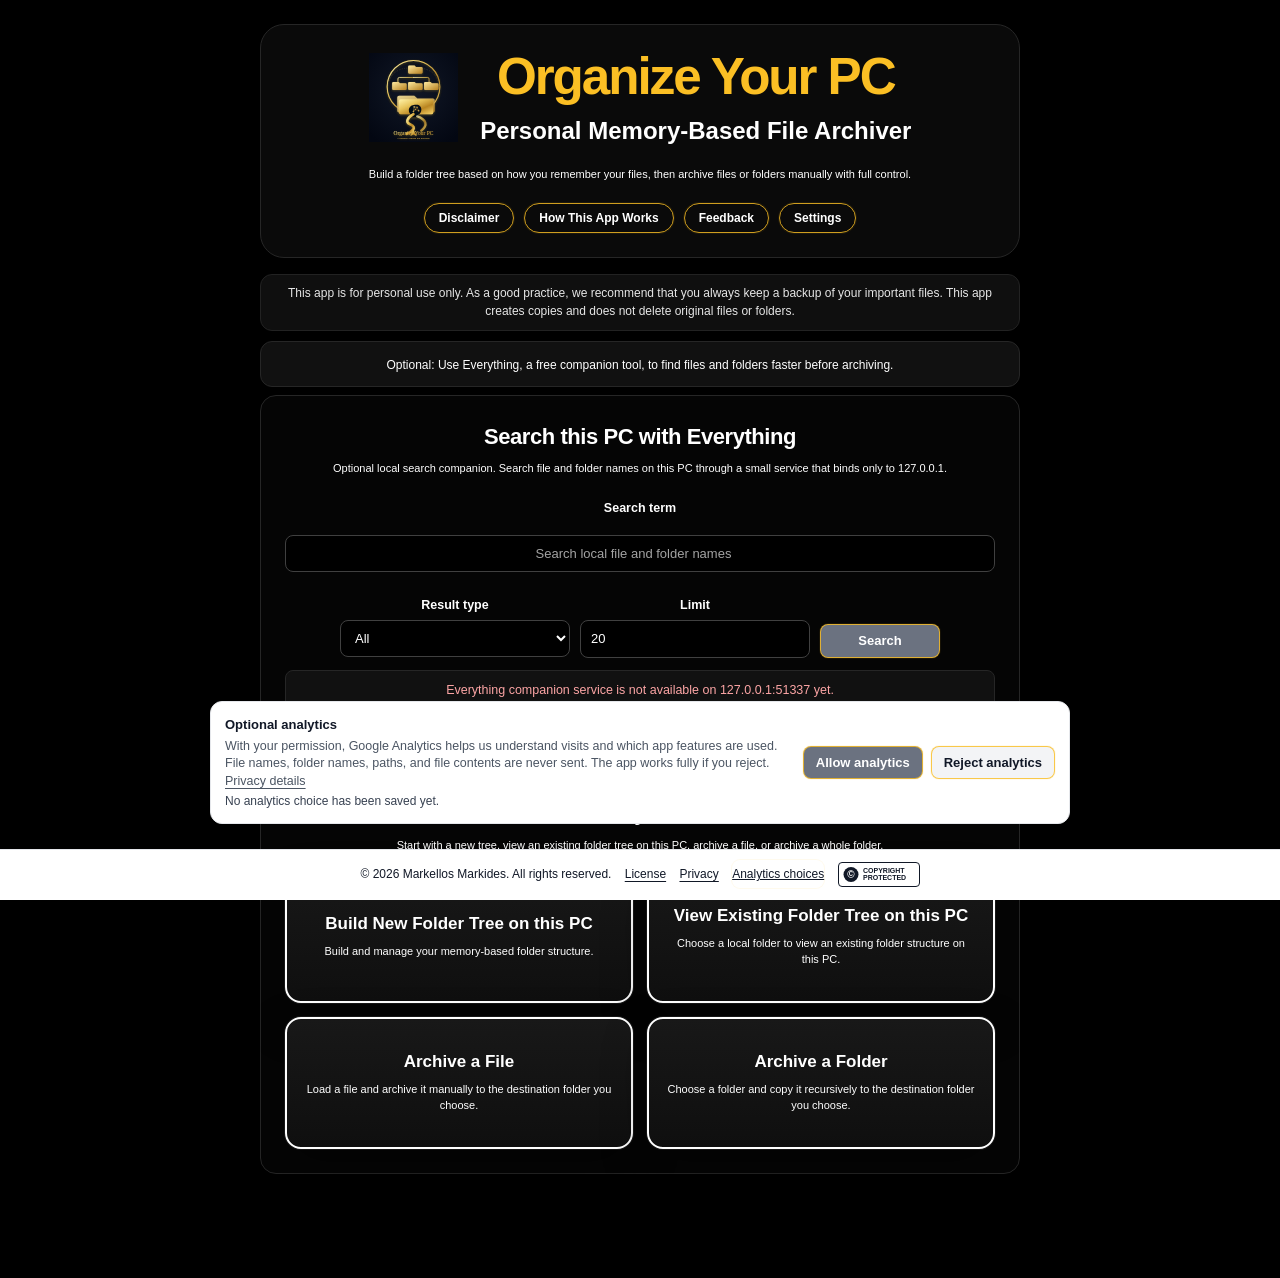
==== commit 82b537a3: "Add optional Everything localhost companion integration" ====
--- a/index.html
+++ b/index.html
@@ -93,6 +93,51 @@
         <span>This app is for personal use only. As a good practice, we recommend that you always keep a backup of your important files. This app creates copies and does not delete original files or folders.</span>
       </div>
 
+      <div class="companion-tip-panel" role="note" aria-label="Optional file search companion">
+        <span>Optional: Use Everything, a free companion tool, to find files and folders faster before archiving.</span>
+      </div>
+
+      <section id="everythingSearchPanel" class="screen-card everything-search-panel" aria-labelledby="everythingSearchTitle">
+        <h2 id="everythingSearchTitle">Search this PC with Everything</h2>
+        <p class="everything-search-intro">
+          Optional local search companion. Search file and folder names on this PC through a small service that binds only to 127.0.0.1.
+        </p>
+
+        <form id="everythingSearchForm" class="everything-search-form">
+          <label for="everythingSearchInput">Search term</label>
+          <input
+            type="search"
+            id="everythingSearchInput"
+            autocomplete="off"
+            placeholder="Search local file and folder names"
+          />
+
+          <div class="everything-search-controls">
+            <div class="everything-search-control">
+              <label for="everythingSearchTypeSelect">Result type</label>
+              <select id="everythingSearchTypeSelect">
+                <option value="all" selected>All</option>
+                <option value="file">Files only</option>
+                <option value="folder">Folders only</option>
+              </select>
+            </div>
+
+            <div class="everything-search-control">
+              <label for="everythingSearchLimitInput">Limit</label>
+              <input type="number" id="everythingSearchLimitInput" min="1" max="50" step="1" value="20" />
+            </div>
+
+            <div class="everything-search-submit">
+              <label class="sr-only" for="everythingSearchButton">Run Everything search</label>
+              <button type="submit" id="everythingSearchButton" class="button">Search</button>
+            </div>
+          </div>
+        </form>
+
+        <div id="everythingSearchStatus" class="everything-search-status" aria-live="polite">Everything search is not checked yet.</div>
+        <div id="everythingSearchResults" class="everything-search-results" aria-live="polite"></div>
+      </section>
+
       <div class="screen-card">
         <h2 id="mainChoiceTitle">Choose what you want to do</h2>
         <p>Start with a new tree, view an existing folder tree on this PC, archive a file, or archive a whole folder.</p>
@@ -371,6 +416,7 @@
         <p>It does not delete, upload, rename, modify, or automatically move files or folders.</p>
         <p>Optional Google Analytics usage statistics are loaded only after the user allows them. File names, folder names, paths, and file contents are never included in the app's analytics events.</p>
         <p>The app can archive a loaded file or chosen folder only after the user chooses a destination folder and gives browser permission.</p>
+        <p>Optional companion tool: Everything is a free way to find files and folders faster before you archive them.</p>
         <p>As a good practice, we recommend that you always keep a backup of your important files. Note that this app creates copies and does not delete original files or folders.</p>
         <p>All file and folder operations are performed at the user's own risk. To the fullest extent permitted by applicable law, the developer and contributors are not responsible for file loss, data loss, corruption, incomplete copies, or other damage resulting from use of the app.</p>
       </div>
@@ -474,6 +520,7 @@
   <script src="assets/js/archive-operation.js" defer></script>
   <script src="assets/js/file-archive.js" defer></script>
   <script src="assets/js/folder-archive.js" defer></script>
+  <script src="assets/js/everything-search.js" defer></script>
 
   <script src="assets/js/modals.js" defer></script>
   <script src="assets/js/feedback.js" defer></script>
--- a/assets/css/components.css
+++ b/assets/css/components.css
@@ -173,7 +173,7 @@
 }
 
 .main-backup-panel {
-  width: min(680px, 100%);
+  width: min(760px, 100%);
   margin: 8px auto 0;
   padding: 10px 14px;
   border-color: var(--app-border-soft);
@@ -184,6 +184,159 @@
 .main-backup-panel span {
   color: var(--app-muted-strong);
   font-size: 12px;
+}
+
+.companion-tip-panel {
+  width: min(760px, 100%);
+  margin: 10px auto 0;
+  padding: 10px 14px;
+  background: var(--app-surface-soft);
+  border: 1px solid var(--app-border-soft);
+  border-radius: var(--app-radius-sm);
+  color: var(--app-muted-strong);
+  text-align: center;
+}
+
+.companion-tip-panel span {
+  display: inline-block;
+  color: var(--app-muted-strong);
+  font-size: 12px;
+  line-height: 1.45;
+}
+
+.everything-search-panel {
+  text-align: center;
+}
+
+.everything-search-intro {
+  max-width: 650px;
+  margin: 0 auto 14px;
+  color: var(--app-muted-strong);
+  font-size: 13px;
+  line-height: 1.45;
+}
+
+.everything-search-form {
+  display: grid;
+  gap: 12px;
+  margin-top: 10px;
+}
+
+.everything-search-form input,
+.everything-search-form select {
+  text-align: left;
+}
+
+.everything-search-controls {
+  display: flex;
+  flex-wrap: wrap;
+  justify-content: center;
+  gap: 10px;
+}
+
+.everything-search-control {
+  flex: 1 1 170px;
+  max-width: 230px;
+}
+
+.everything-search-submit {
+  display: flex;
+  align-items: end;
+}
+
+.everything-search-submit .button {
+  min-width: 120px;
+}
+
+.everything-search-status {
+  margin-top: 12px;
+  padding: 10px 12px;
+  background: var(--app-surface-soft);
+  border: 1px solid var(--app-border-soft);
+  border-radius: var(--app-radius-xs);
+  color: var(--app-muted);
+  font-size: 12.5px;
+  line-height: 1.45;
+}
+
+.everything-search-results {
+  margin-top: 12px;
+  display: grid;
+  gap: 10px;
+  text-align: left;
+}
+
+.everything-search-results-meta {
+  color: var(--app-muted);
+  font-size: 12px;
+  text-align: center;
+}
+
+.everything-search-results-list {
+  display: grid;
+  gap: 8px;
+}
+
+.everything-search-result {
+  display: grid;
+  gap: 4px;
+  padding: 10px 12px;
+  background: #000000;
+  border: 1px solid var(--app-border-soft);
+  border-radius: var(--app-radius-xs);
+}
+
+.everything-search-result strong {
+  color: var(--app-text);
+  font-size: 13px;
+}
+
+.everything-search-result span {
+  color: var(--app-muted-strong);
+  font-size: 11.5px;
+  text-transform: uppercase;
+  letter-spacing: 0.04em;
+}
+
+.everything-search-result code {
+  color: var(--app-muted);
+  font-size: 11.5px;
+  word-break: break-all;
+}
+
+.everything-search-empty {
+  margin: 0;
+  color: var(--app-muted);
+  font-size: 12.5px;
+  text-align: center;
+}
+
+.status-idle {
+  color: var(--app-muted);
+}
+
+.status-loading {
+  color: #fbbf24;
+}
+
+.status-success {
+  color: #86efac;
+}
+
+.status-error {
+  color: #fca5a5;
+}
+
+.sr-only {
+  position: absolute;
+  width: 1px;
+  height: 1px;
+  padding: 0;
+  margin: -1px;
+  overflow: hidden;
+  clip: rect(0, 0, 0, 0);
+  white-space: nowrap;
+  border: 0;
 }
 
 .guidance-card strong {
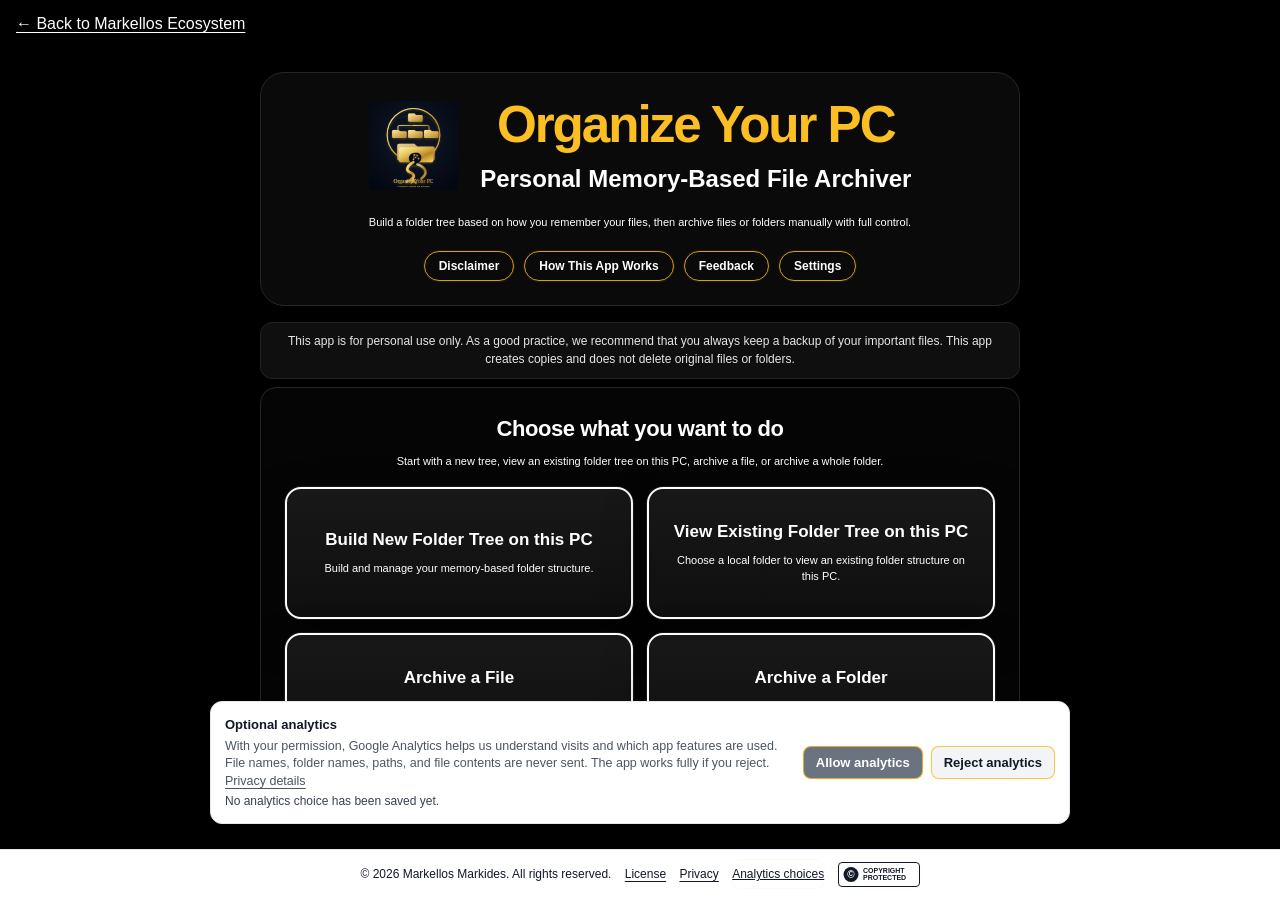
==== commit f2299b85: "Update index.html" ====
--- a/index.html
+++ b/index.html
@@ -59,6 +59,7 @@
 </head>
 
 <body>
+  <a href="https://markellosecosystem.com/" style="display:inline-block; margin:12px 16px;">← Back to Markellos Ecosystem</a>
   <noscript>
     This app needs JavaScript to build folder trees and archive files locally in your browser.
   </noscript>
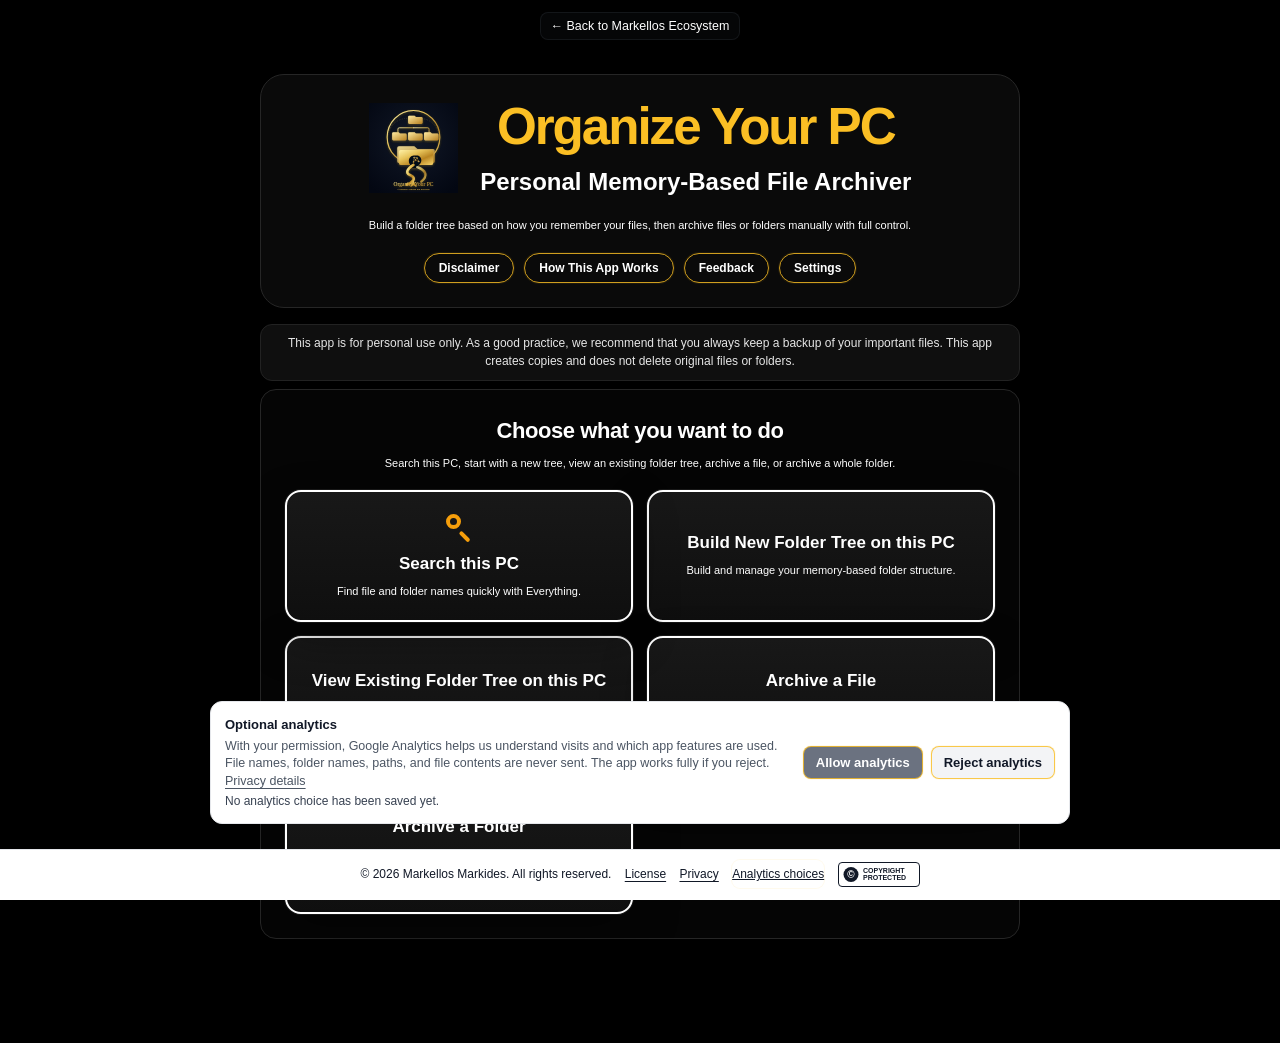
==== commit 21ebc14f: "Integrate dedicated modular Everything search screen" ====
--- a/index.html
+++ b/index.html
@@ -53,6 +53,7 @@
   <link rel="stylesheet" href="assets/css/base.css" />
   <link rel="stylesheet" href="assets/css/layout.css" />
   <link rel="stylesheet" href="assets/css/components.css" />
+  <link rel="stylesheet" href="assets/css/everything-search.css" />
   <link rel="stylesheet" href="assets/css/modals.css" />
   <link rel="stylesheet" href="assets/css/privacy.css" />
   <link rel="stylesheet" href="assets/css/responsive.css" />
@@ -94,56 +95,17 @@
         <span>This app is for personal use only. As a good practice, we recommend that you always keep a backup of your important files. This app creates copies and does not delete original files or folders.</span>
       </div>
 
-      <div class="companion-tip-panel" role="note" aria-label="Optional file search companion">
-        <span>Optional: Use Everything, a free companion tool, to find files and folders faster before archiving.</span>
-      </div>
-
-      <section id="everythingSearchPanel" class="screen-card everything-search-panel" aria-labelledby="everythingSearchTitle">
-        <h2 id="everythingSearchTitle">Search this PC with Everything</h2>
-        <p class="everything-search-intro">
-          Optional local search companion. Search file and folder names on this PC through a small service that binds only to 127.0.0.1.
-        </p>
-
-        <form id="everythingSearchForm" class="everything-search-form">
-          <label for="everythingSearchInput">Search term</label>
-          <input
-            type="search"
-            id="everythingSearchInput"
-            autocomplete="off"
-            placeholder="Search local file and folder names"
-          />
-
-          <div class="everything-search-controls">
-            <div class="everything-search-control">
-              <label for="everythingSearchTypeSelect">Result type</label>
-              <select id="everythingSearchTypeSelect">
-                <option value="all" selected>All</option>
-                <option value="file">Files only</option>
-                <option value="folder">Folders only</option>
-              </select>
-            </div>
-
-            <div class="everything-search-control">
-              <label for="everythingSearchLimitInput">Limit</label>
-              <input type="number" id="everythingSearchLimitInput" min="1" max="50" step="1" value="20" />
-            </div>
-
-            <div class="everything-search-submit">
-              <label class="sr-only" for="everythingSearchButton">Run Everything search</label>
-              <button type="submit" id="everythingSearchButton" class="button">Search</button>
-            </div>
-          </div>
-        </form>
-
-        <div id="everythingSearchStatus" class="everything-search-status" aria-live="polite">Everything search is not checked yet.</div>
-        <div id="everythingSearchResults" class="everything-search-results" aria-live="polite"></div>
-      </section>
-
       <div class="screen-card">
         <h2 id="mainChoiceTitle">Choose what you want to do</h2>
-        <p>Start with a new tree, view an existing folder tree on this PC, archive a file, or archive a whole folder.</p>
+        <p>Search this PC, start with a new tree, view an existing folder tree, archive a file, or archive a whole folder.</p>
 
         <div class="choice-grid">
+          <button type="button" id="openEverythingSearchButton" class="choice-card everything-search-choice">
+            <span class="everything-search-mark" aria-hidden="true"></span>
+            <strong>Search this PC</strong>
+            <span>Find file and folder names quickly with Everything.</span>
+          </button>
+
           <button type="button" id="openFolderTreeModeButton" class="choice-card">
             <strong>Build New Folder Tree on this PC</strong>
             <span>Build and manage your memory-based folder structure.</span>
@@ -165,6 +127,81 @@
           </button>
         </div>
       </div>
+    </section>
+
+    <section id="everythingSearchScreen" class="screen everything-search-screen" aria-labelledby="everythingSearchTitle" hidden aria-hidden="true">
+      <div class="screen-toolbar">
+        <button type="button" class="button button-secondary back-to-main-button">Back to main choices</button>
+      </div>
+
+      <section id="everythingSearchPanel" class="work-panel everything-search-panel" aria-labelledby="everythingSearchTitle">
+        <div class="everything-search-heading">
+          <span class="everything-search-mark" aria-hidden="true"></span>
+          <div class="everything-search-heading-copy">
+            <h2 id="everythingSearchTitle">Search this PC</h2>
+            <p>A simple local filename and folder search powered by Everything.</p>
+          </div>
+        </div>
+
+        <form id="everythingSearchForm" class="everything-search-form">
+          <label class="sr-only" for="everythingSearchInput">Search file and folder names</label>
+
+          <div class="everything-search-primary-row">
+            <span class="everything-search-mark" aria-hidden="true"></span>
+            <div class="everything-search-input-wrap">
+              <input
+                type="search"
+                id="everythingSearchInput"
+                autocomplete="off"
+                maxlength="256"
+                placeholder="Search file and folder names"
+              />
+            </div>
+            <button type="submit" id="everythingSearchButton" class="button everything-search-button">Search</button>
+            <button type="button" id="everythingSearchCancelButton" class="button button-secondary everything-search-cancel-button" hidden>Cancel</button>
+          </div>
+
+          <div class="everything-search-filter-row">
+            <label for="everythingSearchTypeSelect">Show</label>
+            <select id="everythingSearchTypeSelect">
+              <option value="all" selected>All results</option>
+              <option value="file">Files only</option>
+              <option value="folder">Folders only</option>
+            </select>
+            <input type="hidden" id="everythingSearchLimitInput" value="20" />
+          </div>
+        </form>
+
+        <div id="everythingSearchStatus" class="everything-search-status status-idle" aria-live="polite">
+          Open this screen to check the local Everything connection.
+        </div>
+
+        <section id="everythingSetupPanel" class="everything-setup-panel" aria-labelledby="everythingSetupTitle" hidden>
+          <h3 id="everythingSetupTitle">Everything is required</h3>
+          <p>Install Everything by voidtools, start it on this Windows PC, and then check the connection again.</p>
+
+          <div class="everything-setup-actions">
+            <a id="everythingDownloadLink" class="button" href="https://www.voidtools.com/downloads/" target="_blank" rel="noopener noreferrer">Download Everything</a>
+            <button type="button" id="toggleEverythingInstallGuideButton" class="button button-secondary" aria-expanded="false">Installation Guide</button>
+            <button type="button" id="everythingCheckAgainButton" class="button button-secondary">Check Again</button>
+          </div>
+
+          <div id="everythingInstallGuide" class="everything-install-guide" hidden>
+            <ol>
+              <li>Open the official voidtools download page.</li>
+              <li>Choose the current 64-bit installer for a normal Windows installation.</li>
+              <li>Run the installer and keep the Everything service option enabled.</li>
+              <li>Start Everything and allow it to finish its first local index.</li>
+              <li>Return here and select Check Again.</li>
+            </ol>
+          </div>
+
+          <p class="everything-search-privacy-note">Search stays on this computer. File names and paths are not uploaded by this feature.</p>
+        </section>
+
+        <div id="everythingSearchResults" class="everything-search-results" aria-live="polite"></div>
+        <p class="everything-search-attribution">Search powered by Everything by voidtools.</p>
+      </section>
     </section>
 
     <section id="folderTreeScreen" class="screen" aria-labelledby="folderTreeTitle" hidden aria-hidden="true">
@@ -436,8 +473,9 @@
       </div>
 
       <div class="modal-content">
-        <p>The app has four main choices.</p>
+        <p>The app has five main choices.</p>
         <ol>
+          <li><strong>Search this PC:</strong> find local file and folder names through Everything when the local companion is available.</li>
           <li><strong>Build New Folder Tree on this PC:</strong> create and manage your memory-based folder structure.</li>
           <li><strong>View Existing Folder Tree on this PC:</strong> choose a local folder and build the folder tree up to the depth you select.</li>
           <li><strong>Archive a File:</strong> load a file, select a destination from the folder tree, and archive it there with your permission.</li>
@@ -521,6 +559,9 @@
   <script src="assets/js/archive-operation.js" defer></script>
   <script src="assets/js/file-archive.js" defer></script>
   <script src="assets/js/folder-archive.js" defer></script>
+  <script src="assets/js/everything-search-api.js" defer></script>
+  <script src="assets/js/everything-search-ui.js" defer></script>
+  <script src="assets/js/everything-install-guide.js" defer></script>
   <script src="assets/js/everything-search.js" defer></script>
 
   <script src="assets/js/modals.js" defer></script>
--- a/assets/css/everything-search.css
+++ b/assets/css/everything-search.css
@@ -0,0 +1,295 @@
+/* Dedicated Everything search screen and installation guidance. */
+
+.everything-search-choice {
+  position: relative;
+}
+
+.everything-search-choice .everything-search-mark {
+  margin-bottom: 2px;
+}
+
+.everything-search-mark {
+  position: relative;
+  display: inline-block;
+  width: 30px;
+  height: 30px;
+  flex: 0 0 30px;
+}
+
+.everything-search-mark::before {
+  content: "";
+  position: absolute;
+  width: 15px;
+  height: 15px;
+  top: 2px;
+  left: 2px;
+  border: 4px solid #f59e0b;
+  border-radius: 50%;
+  box-sizing: border-box;
+}
+
+.everything-search-mark::after {
+  content: "";
+  position: absolute;
+  width: 13px;
+  height: 4px;
+  top: 18px;
+  left: 16px;
+  border-radius: 999px;
+  background: #f59e0b;
+  transform: rotate(45deg);
+  transform-origin: left center;
+}
+
+.everything-search-screen .screen-toolbar {
+  margin-bottom: 12px;
+}
+
+.everything-search-panel {
+  display: grid;
+  gap: 16px;
+  text-align: left;
+}
+
+.everything-search-heading {
+  display: flex;
+  align-items: center;
+  gap: 12px;
+}
+
+.everything-search-heading h2 {
+  margin: 0;
+}
+
+.everything-search-heading-copy {
+  min-width: 0;
+}
+
+.everything-search-heading-copy p {
+  margin: 5px 0 0;
+  color: var(--app-muted-strong);
+  font-size: 13px;
+  line-height: 1.45;
+}
+
+.everything-search-form {
+  display: grid;
+  gap: 10px;
+}
+
+.everything-search-primary-row {
+  display: grid;
+  grid-template-columns: auto minmax(0, 1fr) auto auto;
+  align-items: center;
+  gap: 9px;
+}
+
+.everything-search-input-wrap {
+  position: relative;
+  min-width: 0;
+}
+
+.everything-search-input-wrap input {
+  width: 100%;
+  min-height: 42px;
+  padding-right: 12px;
+}
+
+.everything-search-filter-row {
+  display: flex;
+  flex-wrap: wrap;
+  align-items: center;
+  gap: 8px;
+}
+
+.everything-search-filter-row label {
+  margin: 0;
+  color: var(--app-muted-strong);
+  font-size: 12px;
+}
+
+.everything-search-filter-row select {
+  width: auto;
+  min-width: 130px;
+}
+
+.everything-search-status {
+  margin: 0;
+  padding: 10px 12px;
+  background: var(--app-surface-soft);
+  border: 1px solid var(--app-border-soft);
+  border-radius: var(--app-radius-xs);
+  color: var(--app-muted);
+  font-size: 12.5px;
+  line-height: 1.45;
+  text-align: center;
+}
+
+.everything-search-status.status-loading {
+  color: #fbbf24;
+}
+
+.everything-search-status.status-success {
+  color: #86efac;
+}
+
+.everything-search-status.status-error {
+  color: #fca5a5;
+}
+
+.everything-setup-panel {
+  display: grid;
+  gap: 12px;
+  padding: 16px;
+  border: 1px solid #f59e0b;
+  border-radius: var(--app-radius-sm);
+  background: rgba(245, 158, 11, 0.08);
+  text-align: center;
+}
+
+.everything-setup-panel[hidden] {
+  display: none;
+}
+
+.everything-setup-panel h3,
+.everything-setup-panel p {
+  margin: 0;
+}
+
+.everything-setup-panel p {
+  color: var(--app-muted-strong);
+  font-size: 12.5px;
+  line-height: 1.5;
+}
+
+.everything-setup-actions {
+  display: flex;
+  flex-wrap: wrap;
+  justify-content: center;
+  gap: 8px;
+}
+
+.everything-install-guide {
+  max-width: 680px;
+  margin: 0 auto;
+  padding: 14px 16px;
+  border: 1px solid var(--app-border-soft);
+  border-radius: var(--app-radius-xs);
+  background: #000000;
+  text-align: left;
+}
+
+.everything-install-guide[hidden] {
+  display: none;
+}
+
+.everything-install-guide ol {
+  margin: 0;
+  padding-left: 22px;
+}
+
+.everything-install-guide li + li {
+  margin-top: 7px;
+}
+
+.everything-search-results {
+  display: grid;
+  gap: 10px;
+  min-width: 0;
+}
+
+.everything-search-results-meta {
+  color: var(--app-muted);
+  font-size: 12px;
+  text-align: center;
+}
+
+.everything-search-results-list {
+  display: grid;
+  gap: 8px;
+}
+
+.everything-search-result {
+  display: grid;
+  grid-template-columns: auto minmax(0, 1fr);
+  gap: 4px 10px;
+  padding: 11px 12px;
+  background: #000000;
+  border: 1px solid var(--app-border-soft);
+  border-radius: var(--app-radius-xs);
+}
+
+.everything-search-result-icon {
+  grid-row: 1 / span 2;
+  align-self: center;
+  color: #f59e0b;
+  font-size: 17px;
+  line-height: 1;
+}
+
+.everything-search-result strong {
+  min-width: 0;
+  overflow-wrap: anywhere;
+  color: var(--app-text);
+  font-size: 13px;
+}
+
+.everything-search-result-details {
+  display: flex;
+  flex-wrap: wrap;
+  gap: 6px 10px;
+  min-width: 0;
+}
+
+.everything-search-result-kind {
+  color: var(--app-muted-strong);
+  font-size: 11.5px;
+  text-transform: uppercase;
+  letter-spacing: 0.04em;
+}
+
+.everything-search-result code {
+  min-width: 0;
+  color: var(--app-muted);
+  font-size: 11.5px;
+  overflow-wrap: anywhere;
+  word-break: break-word;
+}
+
+.everything-search-empty {
+  margin: 0;
+  padding: 16px;
+  color: var(--app-muted);
+  border: 1px dashed var(--app-border-soft);
+  border-radius: var(--app-radius-xs);
+  font-size: 12.5px;
+  text-align: center;
+}
+
+.everything-search-attribution,
+.everything-search-privacy-note {
+  margin: 0;
+  color: var(--app-muted);
+  font-size: 11.5px;
+  line-height: 1.45;
+  text-align: center;
+}
+
+@media (max-width: 720px) {
+  .everything-search-primary-row {
+    grid-template-columns: auto minmax(0, 1fr);
+  }
+
+  .everything-search-primary-row .button {
+    width: 100%;
+  }
+
+  .everything-search-primary-row .everything-search-button,
+  .everything-search-primary-row .everything-search-cancel-button {
+    grid-column: 1 / -1;
+  }
+
+  .everything-search-filter-row {
+    justify-content: center;
+  }
+}
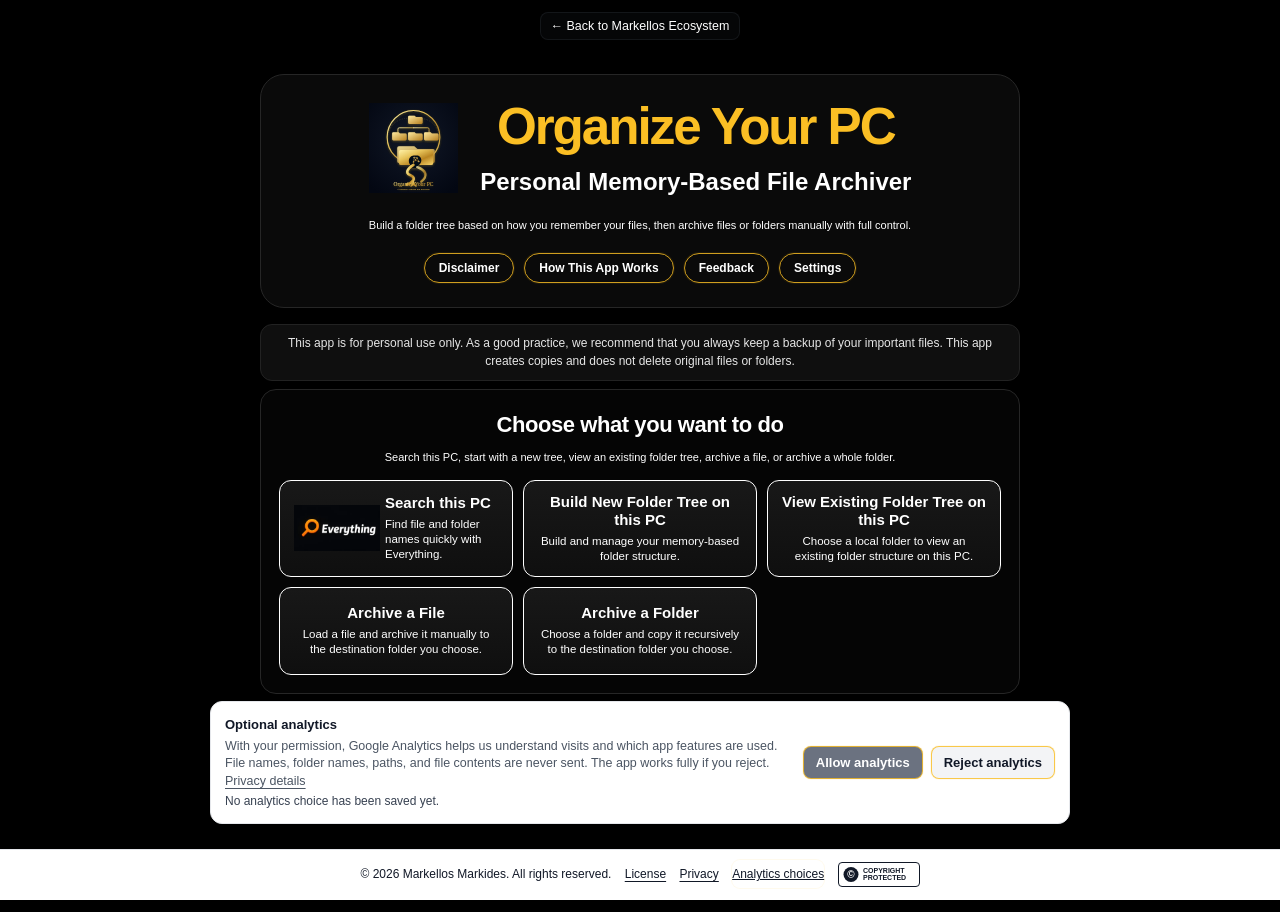
==== commit 23a6ef96: "Update index.html" ====
--- a/index.html
+++ b/index.html
@@ -161,15 +161,90 @@
             <button type="button" id="everythingSearchCancelButton" class="button button-secondary everything-search-cancel-button" hidden>Cancel</button>
           </div>
 
-          <div class="everything-search-filter-row">
-            <label for="everythingSearchTypeSelect">Show</label>
-            <select id="everythingSearchTypeSelect">
-              <option value="all" selected>All results</option>
-              <option value="file">Files only</option>
-              <option value="folder">Folders only</option>
-            </select>
-            <input type="hidden" id="everythingSearchLimitInput" value="20" />
-          </div>
+          <fieldset class="everything-search-filters">
+            <legend>Basic filters</legend>
+
+            <div class="everything-search-filter-grid">
+              <div class="everything-search-filter-control">
+                <label for="everythingSearchTypeSelect">Result type</label>
+                <select id="everythingSearchTypeSelect">
+                  <option value="all" selected>All results</option>
+                  <option value="file">Files only</option>
+                  <option value="folder">Folders only</option>
+                </select>
+              </div>
+
+              <div class="everything-search-filter-control">
+                <label for="everythingSearchExtensionSelect">File category</label>
+                <select id="everythingSearchExtensionSelect">
+                  <option value="" selected>Any category</option>
+                  <option value="pdf">PDF</option>
+                  <option value="doc;docx;odt;rtf;txt">Documents</option>
+                  <option value="xls;xlsx;ods;csv">Spreadsheets</option>
+                  <option value="ppt;pptx;odp">Presentations</option>
+                  <option value="jpg;jpeg;png;gif;webp;bmp">Images</option>
+                  <option value="mp3;wav;flac;m4a;ogg">Audio</option>
+                  <option value="mp4;mkv;avi;mov;wmv;webm">Video</option>
+                  <option value="zip;7z;rar;tar;gz">Archives</option>
+                </select>
+              </div>
+
+              <div class="everything-search-filter-control">
+                <label for="everythingSearchModifiedSelect">Modified</label>
+                <select id="everythingSearchModifiedSelect">
+                  <option value="any" selected>Any time</option>
+                  <option value="today">Today</option>
+                  <option value="thisweek">This week</option>
+                  <option value="thismonth">This month</option>
+                  <option value="last7days">Last 7 days</option>
+                  <option value="last30days">Last 30 days</option>
+                </select>
+              </div>
+
+              <div class="everything-search-filter-control">
+                <label for="everythingSearchSizeSelect">File size</label>
+                <select id="everythingSearchSizeSelect">
+                  <option value="any" selected>Any size</option>
+                  <option value="upto100kb">Up to 100 KB</option>
+                  <option value="100kbto1mb">100 KB to 1 MB</option>
+                  <option value="1mbto16mb">1 MB to 16 MB</option>
+                  <option value="16mbto128mb">16 MB to 128 MB</option>
+                  <option value="over128mb">Over 128 MB</option>
+                </select>
+              </div>
+
+              <div class="everything-search-filter-control">
+                <label for="everythingSearchMatchSelect">Name match</label>
+                <select id="everythingSearchMatchSelect">
+                  <option value="contains" selected>Contains</option>
+                  <option value="exact">Exact filename</option>
+                  <option value="startswith">Starts with</option>
+                </select>
+              </div>
+
+              <div class="everything-search-filter-control">
+                <label for="everythingSearchLimitInput">Results</label>
+                <select id="everythingSearchLimitInput">
+                  <option value="20" selected>20 results</option>
+                  <option value="50">50 results</option>
+                </select>
+              </div>
+
+              <div class="everything-search-filter-control everything-search-location-control">
+                <label for="everythingSearchLocationInput">Location or drive</label>
+                <input
+                  type="text"
+                  id="everythingSearchLocationInput"
+                  maxlength="260"
+                  placeholder="Example: C:\Users\Marke\Documents"
+                />
+              </div>
+            </div>
+
+            <div class="everything-search-filter-actions">
+              <button type="button" id="everythingSearchClearFiltersButton" class="button button-secondary">Clear filters</button>
+            </div>
+          </fieldset>
         </form>
 
         <div id="everythingSearchStatus" class="everything-search-status status-idle" aria-live="polite">
@@ -563,6 +638,7 @@
   <script src="assets/js/everything-search-ui.js" defer></script>
   <script src="assets/js/everything-install-guide.js" defer></script>
   <script src="assets/js/everything-search.js" defer></script>
+  <script src="assets/js/everything-install-guide.js?v=2e65377" defer></script>
 
   <script src="assets/js/modals.js" defer></script>
   <script src="assets/js/feedback.js" defer></script>
--- a/assets/css/everything-search.css
+++ b/assets/css/everything-search.css
@@ -74,12 +74,12 @@
 
 .everything-search-form {
   display: grid;
-  gap: 10px;
+  gap: 12px;
 }
 
 .everything-search-primary-row {
   display: grid;
-  grid-template-columns: auto minmax(0, 1fr) auto auto;
+  grid-template-columns: auto minmax(0, 1fr) auto auto auto;
   align-items: center;
   gap: 9px;
 }
@@ -95,22 +95,75 @@
   padding-right: 12px;
 }
 
-.everything-search-filter-row {
-  display: flex;
-  flex-wrap: wrap;
+.everything-install-button {
+  display: inline-flex;
+  min-height: 42px;
+  flex-direction: column;
   align-items: center;
-  gap: 8px;
-}
-
-.everything-search-filter-row label {
+  justify-content: center;
+  gap: 2px;
+  padding-top: 5px;
+  padding-bottom: 5px;
+  line-height: 1.05;
+  text-align: center;
+  white-space: nowrap;
+}
+
+.everything-install-button small {
+  font-size: 9px;
+  font-weight: 500;
+  letter-spacing: 0.02em;
+  opacity: 0.78;
+}
+
+.everything-search-filters {
+  min-width: 0;
+  margin: 0;
+  padding: 14px;
+  border: 1px solid var(--app-border-soft);
+  border-radius: var(--app-radius-sm);
+  background: rgba(148, 163, 184, 0.035);
+}
+
+.everything-search-filters legend {
+  padding: 0 7px;
+  color: var(--app-text);
+  font-size: 12.5px;
+  font-weight: 700;
+}
+
+.everything-search-filter-grid {
+  display: grid;
+  grid-template-columns: repeat(3, minmax(0, 1fr));
+  gap: 12px;
+}
+
+.everything-search-filter-control {
+  display: grid;
+  gap: 6px;
+  min-width: 0;
+}
+
+.everything-search-filter-control label {
   margin: 0;
   color: var(--app-muted-strong);
   font-size: 12px;
 }
 
-.everything-search-filter-row select {
-  width: auto;
-  min-width: 130px;
+.everything-search-filter-control select,
+.everything-search-filter-control input {
+  width: 100%;
+  min-width: 0;
+}
+
+.everything-search-location-control {
+  grid-column: 1 / -1;
+}
+
+.everything-search-filter-actions {
+  display: flex;
+  justify-content: flex-end;
+  margin-top: 12px;
 }
 
 .everything-search-status {
@@ -275,6 +328,12 @@
   text-align: center;
 }
 
+@media (max-width: 900px) {
+  .everything-search-filter-grid {
+    grid-template-columns: repeat(2, minmax(0, 1fr));
+  }
+}
+
 @media (max-width: 720px) {
   .everything-search-primary-row {
     grid-template-columns: auto minmax(0, 1fr);
@@ -285,11 +344,24 @@
   }
 
   .everything-search-primary-row .everything-search-button,
+  .everything-search-primary-row .everything-install-button,
   .everything-search-primary-row .everything-search-cancel-button {
     grid-column: 1 / -1;
   }
 
-  .everything-search-filter-row {
-    justify-content: center;
-  }
-}
+  .everything-search-filter-grid {
+    grid-template-columns: 1fr;
+  }
+
+  .everything-search-location-control {
+    grid-column: auto;
+  }
+
+  .everything-search-filter-actions {
+    justify-content: stretch;
+  }
+
+  .everything-search-filter-actions .button {
+    width: 100%;
+  }
+}
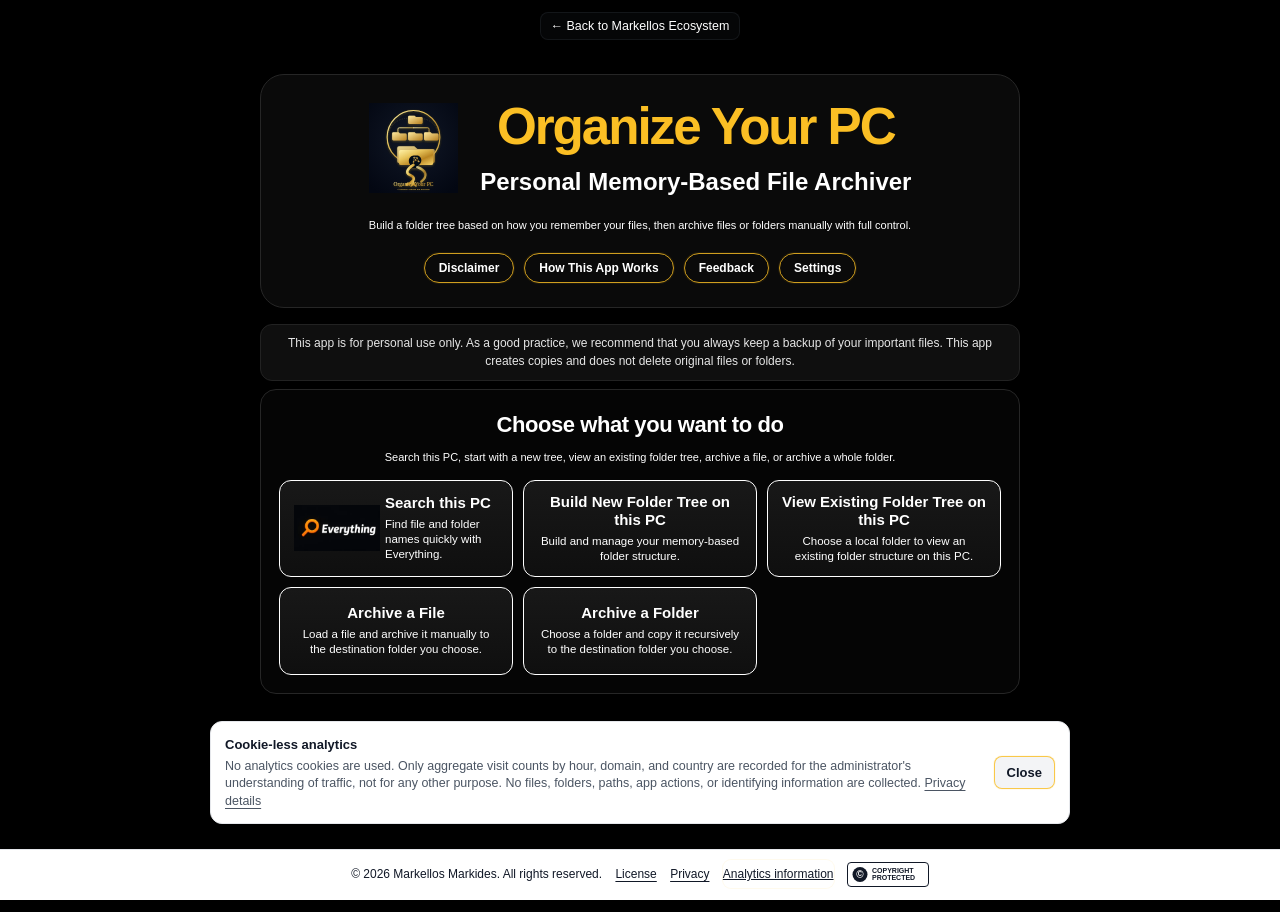
==== commit e85bac28: "Replace GA4 with cookie-less analytics" ====
--- a/index.html
+++ b/index.html
@@ -275,7 +275,9 @@
         </section>
 
         <div id="everythingSearchResults" class="everything-search-results" aria-live="polite"></div>
-        <p class="everything-search-attribution">Search powered by Everything by voidtools.</p>
+<p class="everything-search-attribution">
+  Search powered by Everything by <a href="https://www.voidtools.com/" target="_blank" rel="noopener noreferrer">voidtools</a>.
+</p>
       </section>
     </section>
 
@@ -527,7 +529,7 @@
       <div class="modal-content">
         <p>Organize Your PC is a personal memory-based file and folder organizing and archiving app.</p>
         <p>It does not delete, upload, rename, modify, or automatically move files or folders.</p>
-        <p>Optional Google Analytics usage statistics are loaded only after the user allows them. File names, folder names, paths, and file contents are never included in the app's analytics events.</p>
+        <p>Cookie-less analytics records only aggregate visit counts by hour, domain, and country for the administrator's understanding of traffic. It does not record files, folders, paths, app actions, or identifying information.</p>
         <p>The app can archive a loaded file or chosen folder only after the user chooses a destination folder and gives browser permission.</p>
         <p>Optional companion tool: Everything is a free way to find files and folders faster before you archive them.</p>
         <p>As a good practice, we recommend that you always keep a backup of your important files. Note that this app creates copies and does not delete original files or folders.</p>
@@ -592,14 +594,12 @@
 
   <section id="privacyNotice" class="privacy-notice" role="region" aria-labelledby="analyticsConsentTitle" hidden>
     <div class="privacy-content">
-      <strong id="analyticsConsentTitle">Optional analytics</strong>
-      <p>With your permission, Google Analytics helps us understand visits and which app features are used. File names, folder names, paths, and file contents are never sent. The app works fully if you reject. <a href="PRIVACY.md">Privacy details</a></p>
-      <p id="analyticsConsentStatus" class="analytics-consent-status"></p>
+      <strong id="analyticsConsentTitle">Cookie-less analytics</strong>
+      <p>No analytics cookies are used. Only aggregate visit counts by hour, domain, and country are recorded for the administrator's understanding of traffic, not for any other purpose. No files, folders, paths, app actions, or identifying information are collected. <a href="PRIVACY.md">Privacy details</a></p>
     </div>
 
     <div class="privacy-actions">
-      <button type="button" id="allowAnalyticsButton" class="button">Allow analytics</button>
-      <button type="button" id="rejectAnalyticsButton" class="button button-secondary">Reject analytics</button>
+      <button type="button" id="closeAnalyticsNoticeButton" class="button button-secondary">Close</button>
     </div>
   </section>
 
@@ -608,7 +608,7 @@
       © 2026 Markellos Markides. All rights reserved.
       <a href="LICENSE.md">License</a>
       <a href="PRIVACY.md">Privacy</a>
-      <button type="button" id="openAnalyticsPreferencesButton" class="footer-link-button">Analytics choices</button>
+      <button type="button" id="openAnalyticsPreferencesButton" class="footer-link-button">Analytics information</button>
       <a class="copyrighted-badge" title="Copyright protected" href="LICENSE.md"><img alt="Copyright protected" width="125" height="25" src="assets/images/local-copyright-protected-badge.svg" /></a>
     </p>
   </footer>
